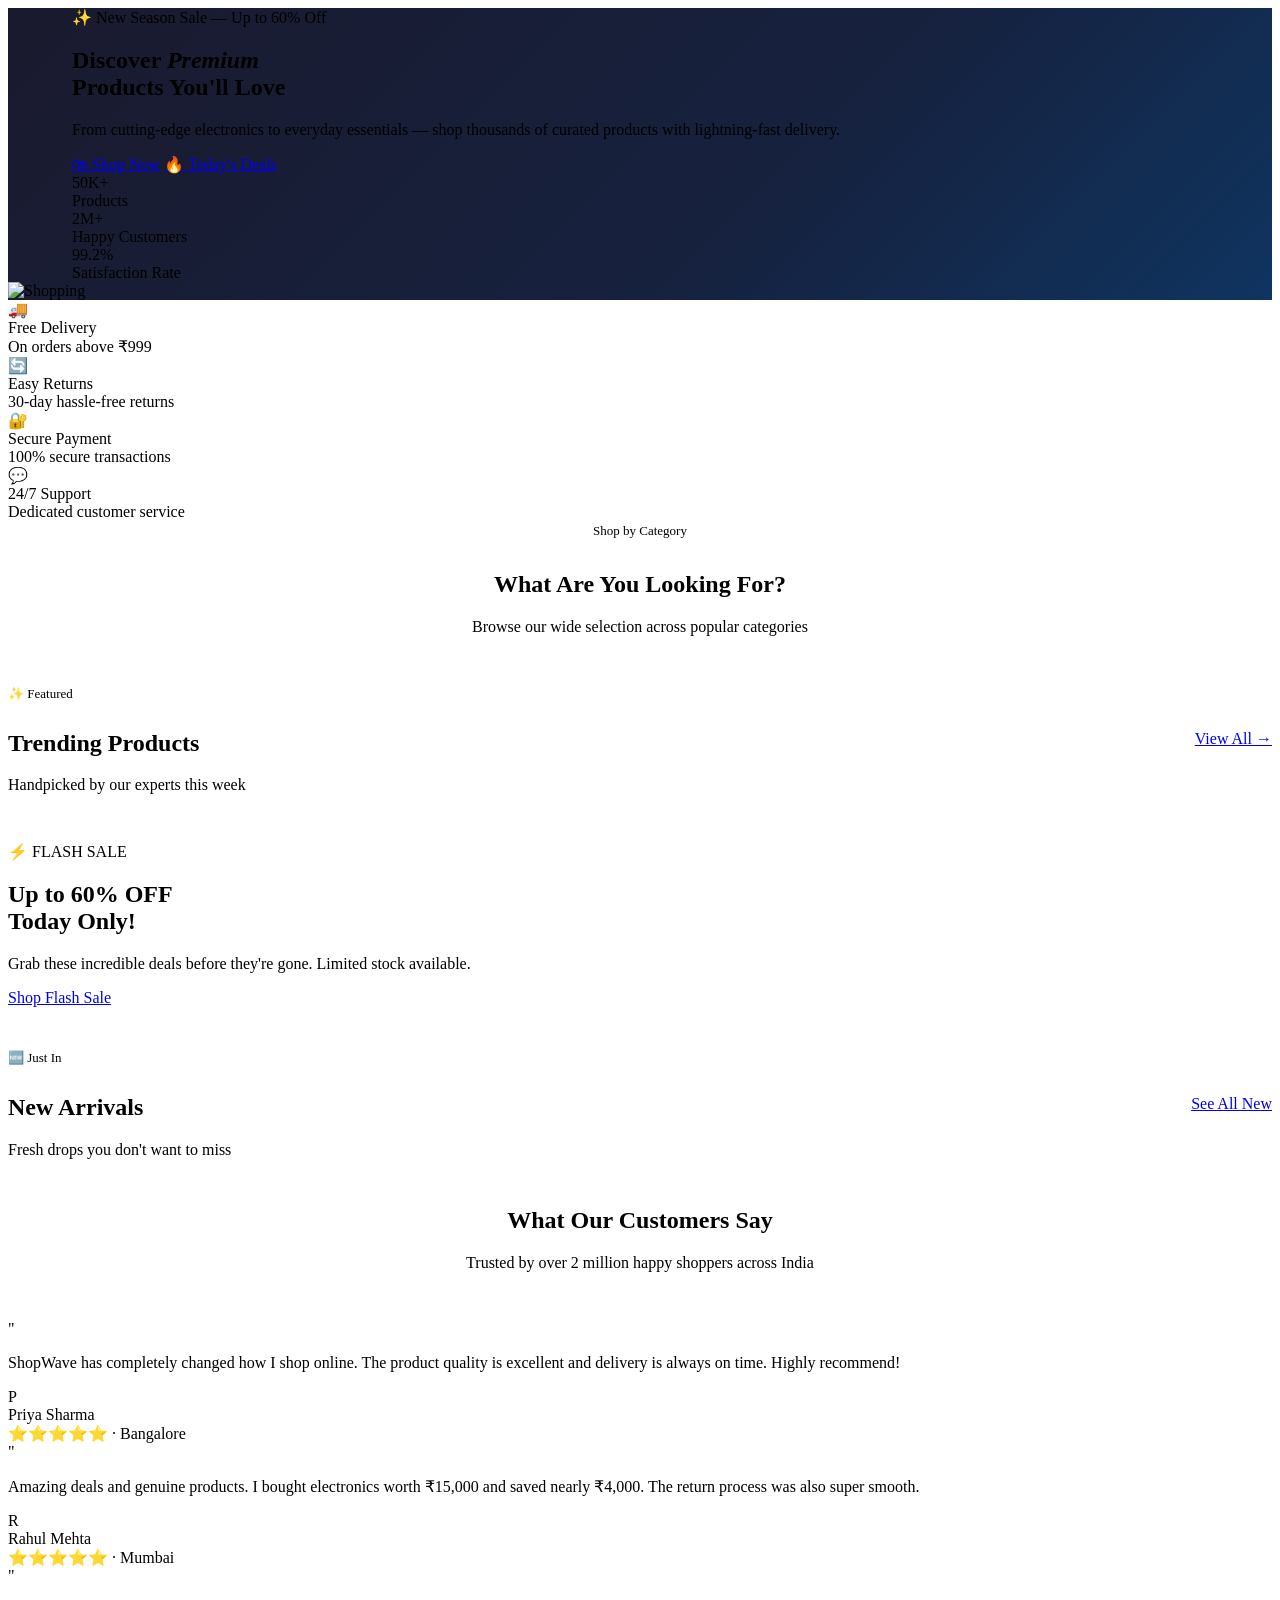
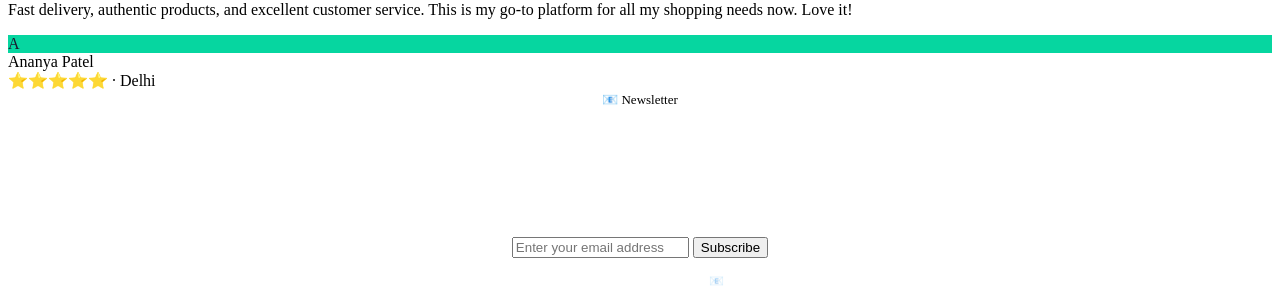
==== index.html @ c9673c78 "Add files via upload" ====
<!DOCTYPE html>
<html lang="en">
<head>
  <meta charset="UTF-8">
  <meta name="viewport" content="width=device-width, initial-scale=1.0">
  <title>ShopWave – Your Premium Shopping Destination</title>
  <meta name="description" content="Shop the latest trends in electronics, fashion, sports, and home products at unbeatable prices.">
  <link rel="stylesheet" href="css/style.css">
  <style>
    .hero-bg { background: linear-gradient(135deg, #1a1a2e 0%, #16213e 60%, #0f3460 100%); }
    .hero-single { padding: 80px 24px; text-align: center; max-width: 800px; margin: 0 auto; }
    .hero-single .hero-title { font-size: clamp(2.5rem,5vw,4.5rem); }
  </style>
</head>
<body>
<div id="header-placeholder"></div>

<!-- HERO -->
<section class="hero hero-bg">
  <div class="hero-content" style="padding-left:64px">
    <div class="hero-tag">✨ New Season Sale — Up to 60% Off</div>
    <h1 class="hero-title">Discover <em>Premium</em><br>Products You'll Love</h1>
    <p class="hero-sub">From cutting-edge electronics to everyday essentials — shop thousands of curated products with lightning-fast delivery.</p>
    <div class="hero-ctas">
      <a href="products.html" class="btn btn-primary btn-lg">🛍 Shop Now</a>
      <a href="products.html?sort=discount" class="btn btn-outline-white btn-lg">🔥 Today's Deals</a>
    </div>
    <div class="hero-stats">
      <div><div class="hero-stat-num">50K+</div><div class="hero-stat-label">Products</div></div>
      <div><div class="hero-stat-num">2M+</div><div class="hero-stat-label">Happy Customers</div></div>
      <div><div class="hero-stat-num">99.2%</div><div class="hero-stat-label">Satisfaction Rate</div></div>
    </div>
  </div>
  <div class="hero-image">
    <img src="https://images.unsplash.com/photo-1607082348824-0a96f2a4b9da?w=800&q=80" alt="Shopping">
    <div class="hero-image-overlay"></div>
  </div>
</section>

<!-- TRUST BAR -->
<section class="trust-bar">
  <div class="trust-bar-inner container">
    <div class="trust-item">
      <div class="trust-icon">🚚</div>
      <div><div class="trust-title">Free Delivery</div><div class="trust-desc">On orders above ₹999</div></div>
    </div>
    <div class="trust-item">
      <div class="trust-icon">🔄</div>
      <div><div class="trust-title">Easy Returns</div><div class="trust-desc">30-day hassle-free returns</div></div>
    </div>
    <div class="trust-item">
      <div class="trust-icon">🔐</div>
      <div><div class="trust-title">Secure Payment</div><div class="trust-desc">100% secure transactions</div></div>
    </div>
    <div class="trust-item">
      <div class="trust-icon">💬</div>
      <div><div class="trust-title">24/7 Support</div><div class="trust-desc">Dedicated customer service</div></div>
    </div>
  </div>
</section>

<!-- CATEGORIES -->
<section class="py-section">
  <div class="container">
    <div style="text-align:center; margin-bottom:48px">
      <span class="badge badge-accent" style="font-size:13px; margin-bottom:12px; display:inline-block">Shop by Category</span>
      <h2 class="section-title">What Are You Looking For?</h2>
      <p class="section-sub">Browse our wide selection across popular categories</p>
    </div>
    <div class="categories-grid" id="categoriesGrid"></div>
  </div>
</section>

<!-- FEATURED PRODUCTS -->
<section class="py-section" style="background:var(--gray-100)">
  <div class="container">
    <div style="display:flex;align-items:center;justify-content:space-between;margin-bottom:48px;flex-wrap:wrap;gap:16px">
      <div>
        <span class="badge badge-accent" style="font-size:13px; margin-bottom:8px; display:inline-block">✨ Featured</span>
        <h2 class="section-title">Trending Products</h2>
        <p class="section-sub" style="margin-bottom:0">Handpicked by our experts this week</p>
      </div>
      <a href="products.html" class="btn btn-outline">View All →</a>
    </div>
    <div class="products-grid" id="featuredProducts"></div>
  </div>
</section>

<!-- PROMO BANNER -->
<section class="py-section">
  <div class="container">
    <div class="promo-banner">
      <div>
        <div class="promo-tag">⚡ FLASH SALE</div>
        <h2 class="promo-title">Up to <span style="color:var(--gold)">60% OFF</span><br>Today Only!</h2>
        <p class="promo-sub">Grab these incredible deals before they're gone. Limited stock available.</p>
        <a href="products.html?sort=discount" class="btn btn-primary btn-lg">Shop Flash Sale</a>
      </div>
      <div>
        <p style="color:rgba(255,255,255,0.6);font-size:13px;margin-bottom:12px;text-align:center">Deal ends in:</p>
        <div class="countdown" id="countdown"></div>
      </div>
    </div>
  </div>
</section>

<!-- NEW ARRIVALS -->
<section class="py-section" style="background:var(--gray-100)">
  <div class="container">
    <div style="display:flex;align-items:center;justify-content:space-between;margin-bottom:48px;flex-wrap:wrap;gap:16px">
      <div>
        <span class="badge badge-gold" style="font-size:13px;margin-bottom:8px;display:inline-block">🆕 Just In</span>
        <h2 class="section-title">New Arrivals</h2>
        <p class="section-sub" style="margin-bottom:0">Fresh drops you don't want to miss</p>
      </div>
      <a href="products.html?sort=new" class="btn btn-outline">See All New</a>
    </div>
    <div class="products-grid" id="newArrivals"></div>
  </div>
</section>

<!-- TESTIMONIALS -->
<section class="py-section">
  <div class="container">
    <div style="text-align:center;margin-bottom:48px">
      <h2 class="section-title">What Our Customers Say</h2>
      <p class="section-sub">Trusted by over 2 million happy shoppers across India</p>
    </div>
    <div class="testimonials-grid">
      <div class="testimonial-card">
        <div class="testimonial-quote">"</div>
        <p class="testimonial-text">ShopWave has completely changed how I shop online. The product quality is excellent and delivery is always on time. Highly recommend!</p>
        <div class="testimonial-author">
          <div class="author-avatar">P</div>
          <div><div class="author-name">Priya Sharma</div><div class="author-loc">⭐⭐⭐⭐⭐ · Bangalore</div></div>
        </div>
      </div>
      <div class="testimonial-card">
        <div class="testimonial-quote">"</div>
        <p class="testimonial-text">Amazing deals and genuine products. I bought electronics worth ₹15,000 and saved nearly ₹4,000. The return process was also super smooth.</p>
        <div class="testimonial-author">
          <div class="author-avatar" style="background:var(--accent)">R</div>
          <div><div class="author-name">Rahul Mehta</div><div class="author-loc">⭐⭐⭐⭐⭐ · Mumbai</div></div>
        </div>
      </div>
      <div class="testimonial-card">
        <div class="testimonial-quote">"</div>
        <p class="testimonial-text">Fast delivery, authentic products, and excellent customer service. This is my go-to platform for all my shopping needs now. Love it!</p>
        <div class="testimonial-author">
          <div class="author-avatar" style="background:#06d6a0;color:#1a1a2e">A</div>
          <div><div class="author-name">Ananya Patel</div><div class="author-loc">⭐⭐⭐⭐⭐ · Delhi</div></div>
        </div>
      </div>
    </div>
  </div>
</section>

<!-- NEWSLETTER -->
<section class="py-section newsletter">
  <div class="container" style="text-align:center">
    <span class="badge badge-gold" style="margin-bottom:16px;display:inline-block;font-size:13px">📧 Newsletter</span>
    <h2 class="section-title" style="color:white;margin-bottom:12px">Get Exclusive Deals in Your Inbox</h2>
    <p style="color:rgba(255,255,255,0.6);margin-bottom:32px">Subscribe and get 10% off your first order + early access to sales.</p>
    <div class="newsletter-form" style="max-width:480px;margin:0 auto">
      <input type="email" placeholder="Enter your email address" id="newsletterEmail">
      <button class="btn btn-primary" onclick="subscribeNewsletter()">Subscribe</button>
    </div>
    <p style="color:rgba(255,255,255,0.4);font-size:12px;margin-top:16px">No spam, unsubscribe anytime. 📧</p>
  </div>
</section>

<div id="footer-placeholder"></div>

<script src="js/app.js"></script>
<script>
document.getElementById('header-placeholder').innerHTML = buildHeader('Home');
document.getElementById('footer-placeholder').innerHTML = buildFooter();

// Render categories
document.getElementById('categoriesGrid').innerHTML = CATEGORIES.map(c => `
  <div class="cat-card" onclick="window.location.href='products.html?cat=${c.name}'">
    <span class="cat-emoji">${c.emoji}</span>
    <div class="cat-name">${c.name}</div>
    <div class="cat-count">${c.count} items</div>
  </div>`).join('');

// Render featured products (first 8)
document.getElementById('featuredProducts').innerHTML = PRODUCTS.slice(0,8).map(p => renderProductCard(p)).join('');

// Render new arrivals (last 4)
document.getElementById('newArrivals').innerHTML = PRODUCTS.slice(4,8).map(p => renderProductCard(p)).join('');

// Countdown
startCountdown('countdown', 5, 23, 41);

// Newsletter
function subscribeNewsletter() {
  const email = document.getElementById('newsletterEmail').value;
  if (!email || !email.includes('@')) { Toast.show('Please enter a valid email', 'error'); return; }
  Toast.show('🎉 Subscribed! Check your email for 10% off coupon.', 'success');
  document.getElementById('newsletterEmail').value = '';
}
</script>
</body>
</html>
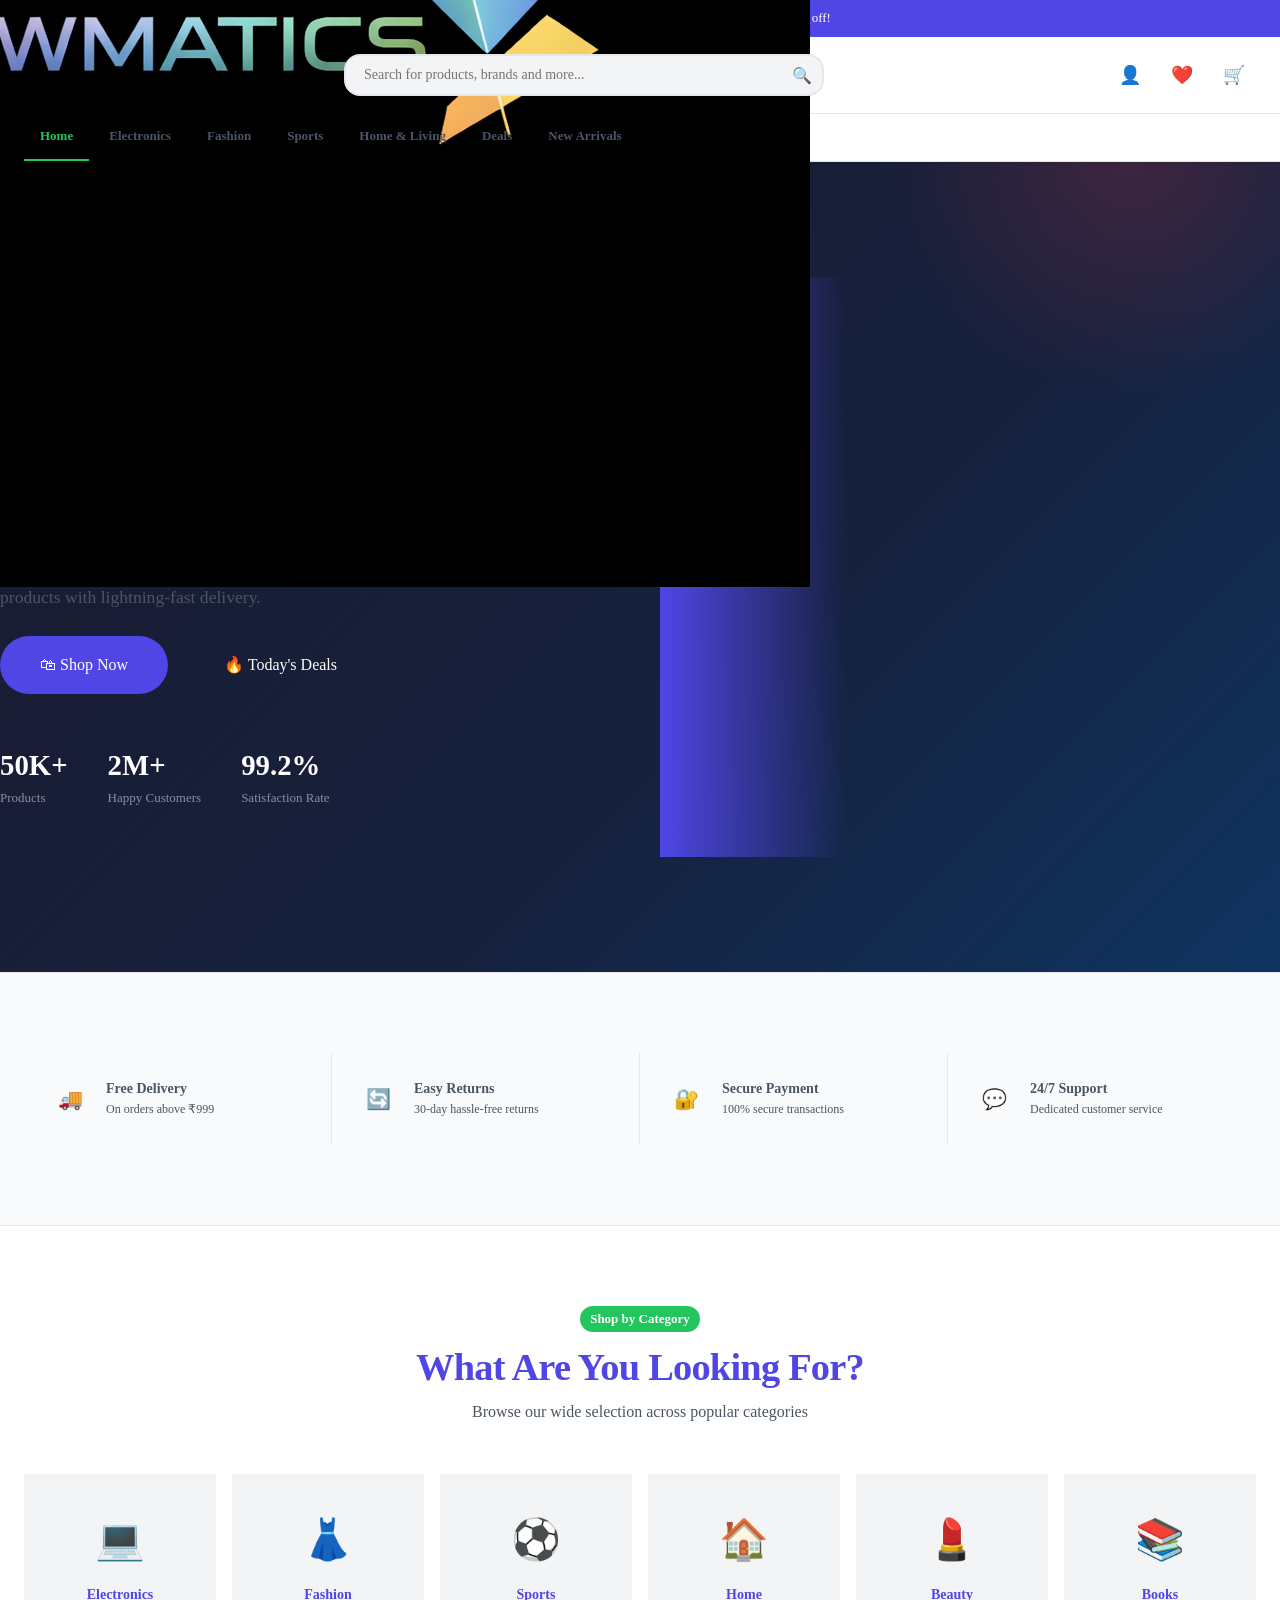
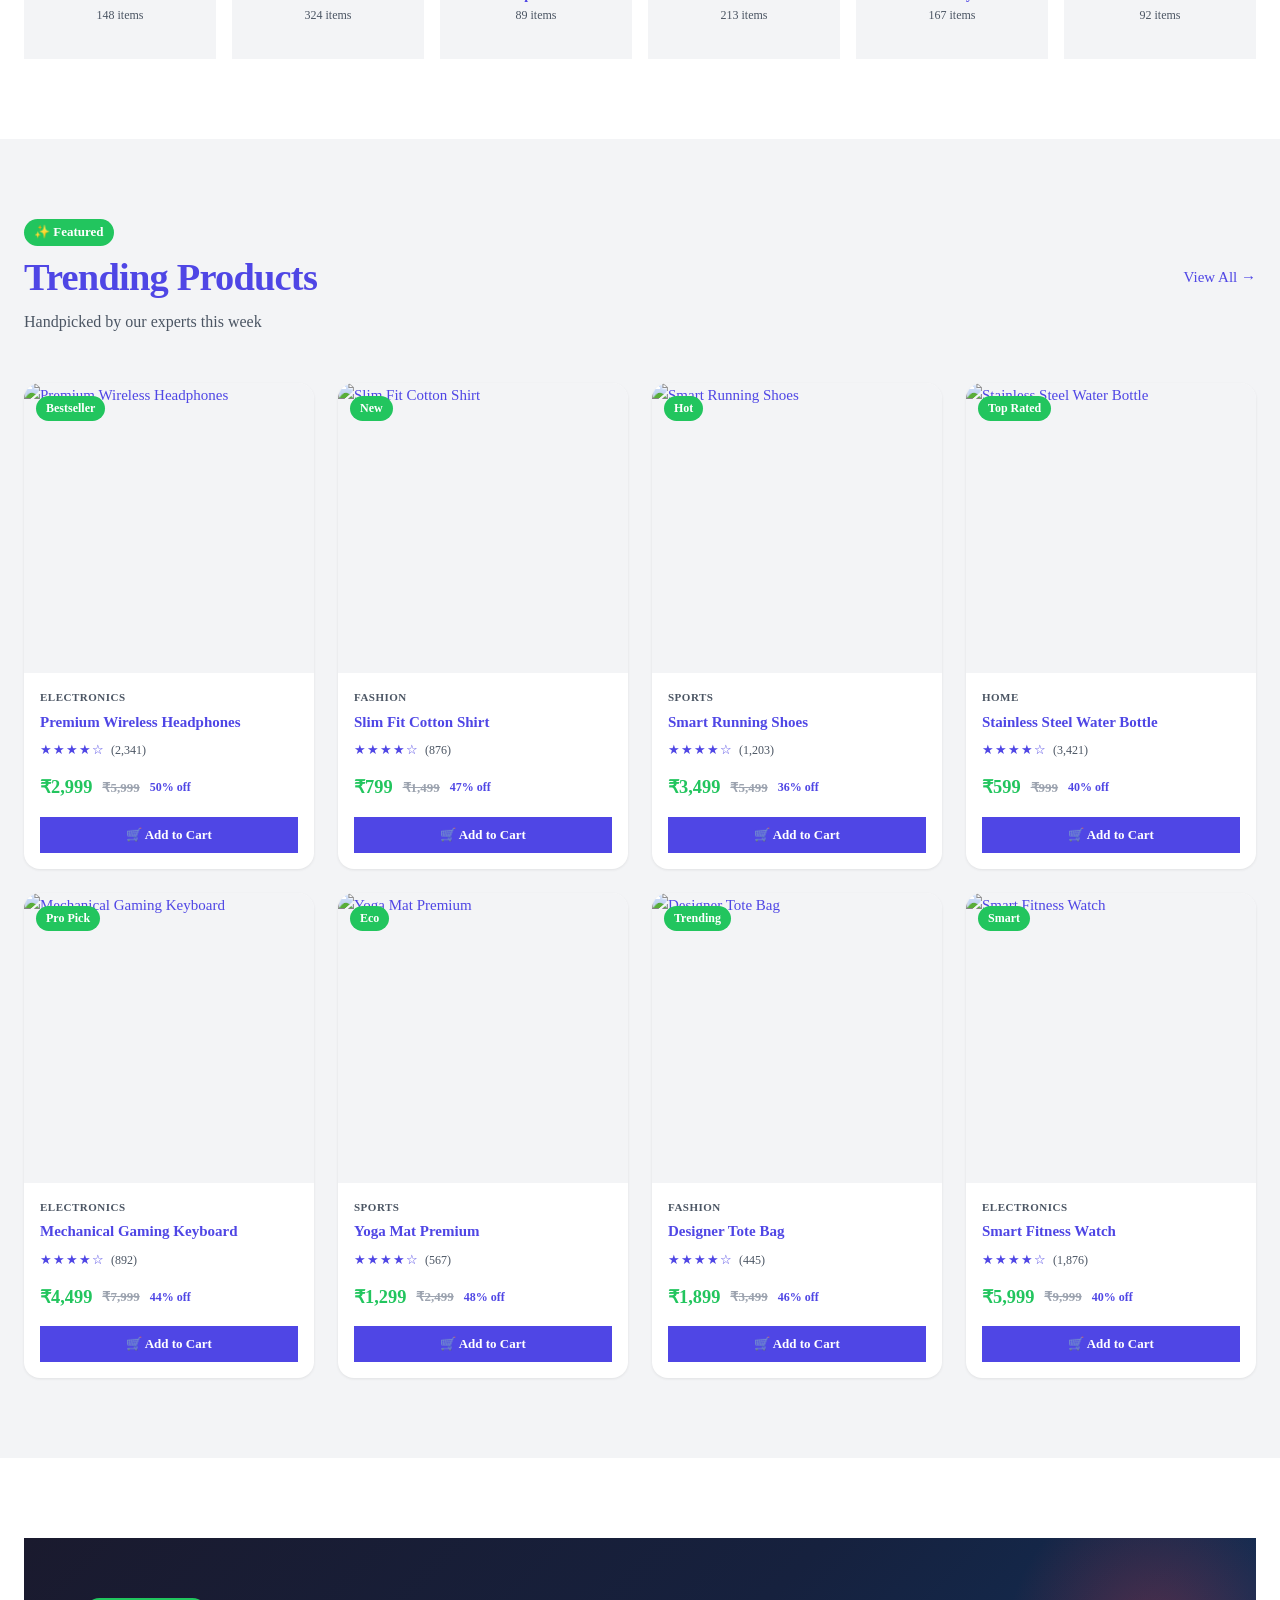
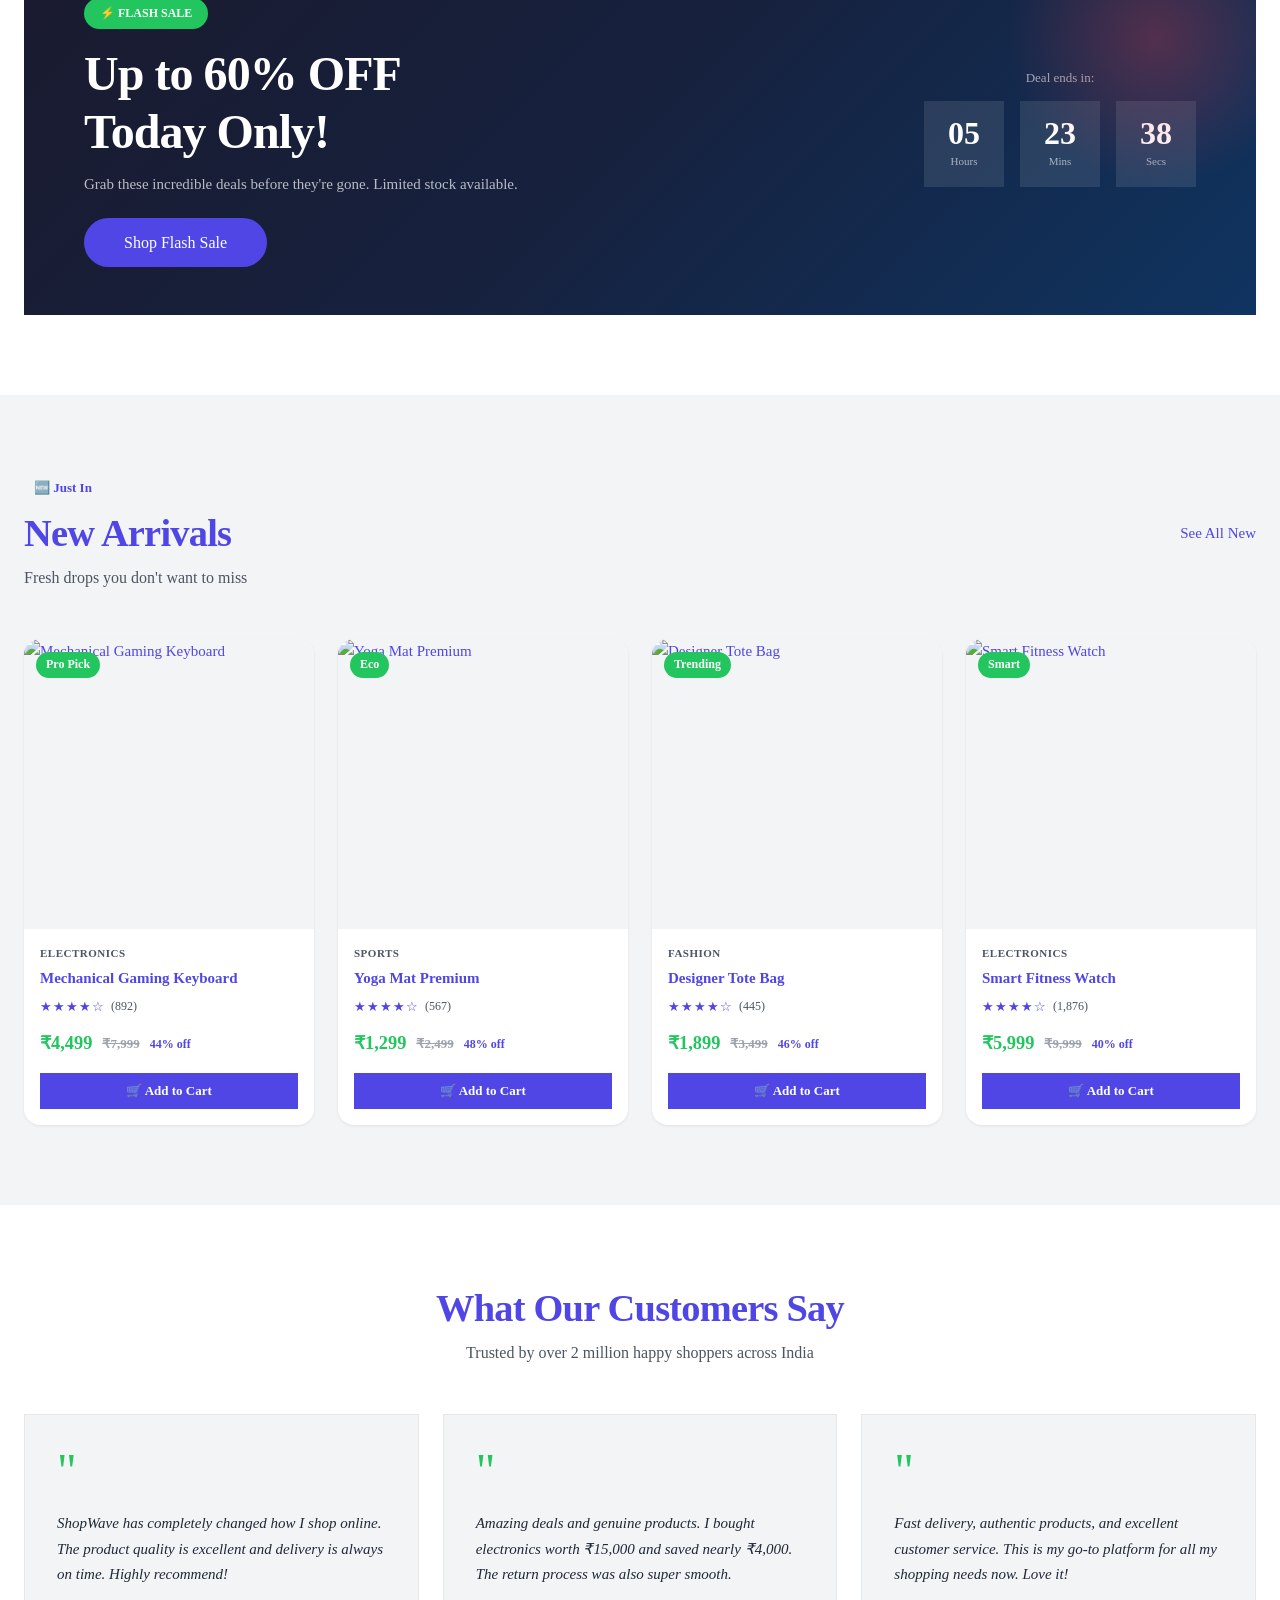
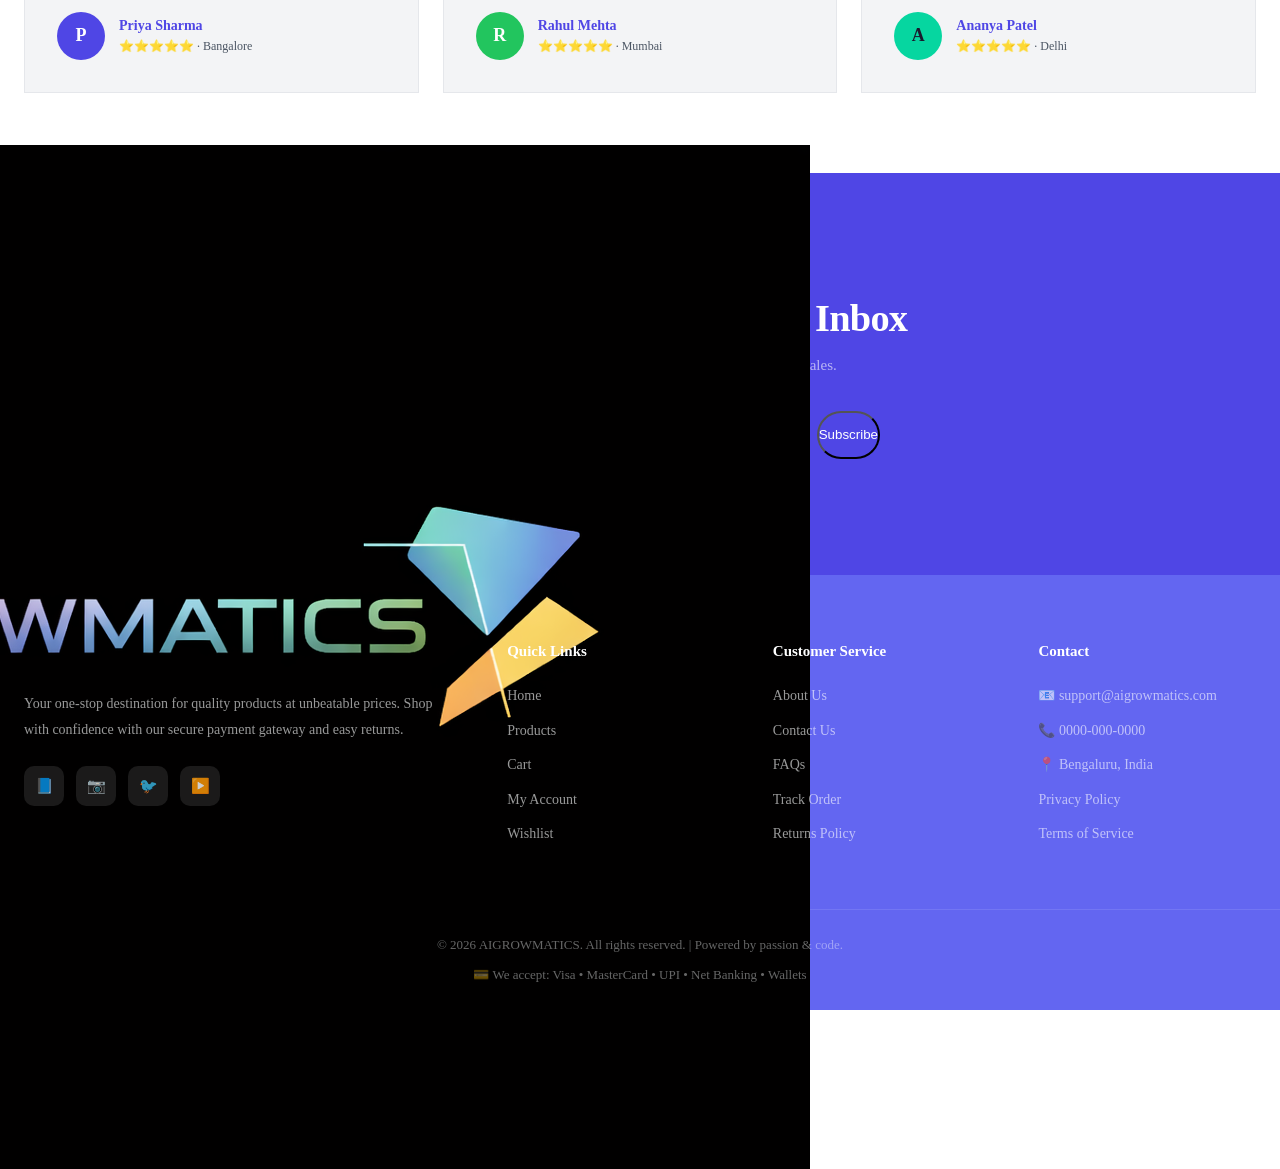
==== commit 0ad62b6f: "update" ====
--- a/index.html
+++ b/index.html
@@ -17,7 +17,7 @@
 
 <!-- HERO -->
 <section class="hero hero-bg">
-  <div class="hero-content" style="padding-left:64px">
+  <div class="hero-content container">
     <div class="hero-tag">✨ New Season Sale — Up to 60% Off</div>
     <h1 class="hero-title">Discover <em>Premium</em><br>Products You'll Love</h1>
     <p class="hero-sub">From cutting-edge electronics to everyday essentials — shop thousands of curated products with lightning-fast delivery.</p>
--- a/css/style.css
+++ b/css/style.css
@@ -0,0 +1,492 @@
+/* ===== DESIGN SYSTEM ===== */
+@import url('https://fonts.googleapis.com/css2?family=Syne:wght@400;500;600;700;800&family=DM+Sans:ital,opsz,wght@0,9..40,300;0,9..40,400;0,9..40,500;0,9..40,600;1,9..40,300&display=swap');
+
+:root {
+  --primary: #4F46E5;
+  --secondary: #6366F1;
+  --accent: #22C55E;
+  --accent-hover: #16A34A;
+
+  --bg: #F9FAFB;
+  --white: #ffffff;
+
+  --gray-100: #F3F4F6;
+  --gray-200: #E5E7EB;
+  --gray-400: #9CA3AF;
+  --gray-600: #4B5563;
+  --gray-800: #1F2937;
+
+  --shadow-sm: 0 1px 3px rgba(0,0,0,0.08);
+  --shadow-md: 0 4px 12px rgba(0,0,0,0.10);
+  --shadow-lg: 0 10px 25px rgba(0,0,0,0.12);
+
+  --radius: 16px;
+}
+
+*, *::before, *::after { box-sizing: border-box; margin: 0; padding: 0; }
+html { scroll-behavior: smooth; }
+body { font-family: var(--font-body); color: var(--primary); background: var(--white); line-height: 1.6; font-size: 15px; }
+
+/* ===== TYPOGRAPHY ===== */
+h1,h2,h3,h4,h5,h6 { font-family: var(--font-display); font-weight: 700; line-height: 1.2; }
+h1, h2, h3 {
+  letter-spacing: -0.02em;
+}
+p {
+  line-height: 1.7;
+}
+a { text-decoration: none; color: inherit; }
+a, button {
+  transition: all 0.2s ease;
+}
+
+/* ===== UTILITIES ===== */
+.container { max-width: 1280px; margin: 0 auto; padding: 0 24px; }
+.section-title { font-size: clamp(1.8rem, 3vw, 2.5rem); margin-bottom: 8px; }
+.section-sub { color: var(--gray-600); margin-bottom: 48px; font-size: 1rem; }
+.badge { display: inline-block; padding: 3px 10px; border-radius: 20px; font-size: 12px; font-weight: 600; }
+.badge-accent { background: var(--accent); color: white; }
+.badge-gold { background: var(--gold); color: var(--primary); }
+.badge-success { background: #d8f3dc; color: var(--success); }
+.text-accent { color: var(--accent); }
+.text-gold { color: var(--gold); }
+
+section {
+  padding: 80px 0;
+}
+
+/* ===== BUTTONS ===== */
+.btn {
+  border-radius: 999px;
+  font-weight: 500;
+  transition: all 0.25s ease;
+}
+.btn-primary {
+  background: var(--primary);
+  color: white;
+}
+.btn-primary:hover {
+  transform: scale(1.05);
+  box-shadow: var(--shadow-md);
+}
+.btn-outline { background: transparent; color: var(--primary); border-color: var(--primary); }
+.btn-outline:hover { background: var(--primary); color: white; }
+.btn-outline-white { background: transparent; color: white; border-color: white; }
+.btn-outline-white:hover { background: white; color: var(--primary); }
+.btn-ghost { background: transparent; color: var(--gray-600); border-color: transparent; }
+.btn-ghost:hover { background: var(--gray-100); color: var(--primary); }
+.btn-sm { padding: 8px 18px; font-size: 13px; }
+.btn-lg { padding: 16px 40px; font-size: 16px; }
+.btn-icon { padding: 10px; border-radius: 50%; width: 42px; height: 42px; justify-content: center; }
+
+/* ===== HEADER ===== */
+.header { position: sticky; top: 0; z-index: 1000; background: white; border-bottom: 1px solid var(--gray-200); box-shadow: var(--shadow-sm); }
+.header-top { background: var(--primary); color: white; text-align: center; padding: 8px; font-size: 13px; }
+.header-top span { color: var(--gold); font-weight: 600; }
+.header-main { display: flex; align-items: center; justify-content: space-between; gap: 24px; padding: 16px 24px; max-width: 1280px; margin: 0 auto; }
+.logo { font-family: var(--font-display); font-size: 1.6rem; font-weight: 800; color: var(--primary); display: flex; align-items: center; gap: 8px; }
+.logo span { color: var(--accent); }
+.logo-icon { width: 36px; height: 36px; background: var(--accent); border-radius: 10px; display: flex; align-items: center; justify-content: center; color: white; font-size: 18px; }
+.search-bar { flex: 1; max-width: 480px; position: relative; }
+.search-bar input { width: 100%; padding: 11px 48px 11px 18px; border: 2px solid var(--gray-200); border-radius: var(--radius); font-family: var(--font-body); font-size: 14px; outline: none; transition: var(--transition); background: var(--gray-100); }
+.search-bar input:focus { border-color: var(--accent); background: white; }
+.search-bar button { position: absolute; right: 12px; top: 50%; transform: translateY(-50%); background: none; border: none; cursor: pointer; color: var(--gray-600); font-size: 16px; }
+.header-actions { display: flex; align-items: center; gap: 8px; }
+.header-icon { position: relative; display: flex; align-items: center; justify-content: center; width: 44px; height: 44px; border-radius: var(--radius); cursor: pointer; color: var(--gray-800); font-size: 18px; transition: var(--transition); background: none; border: none; }
+.header-icon:hover { background: var(--gray-100); color: var(--accent); }
+.cart-badge { position: absolute; top: 4px; right: 4px; background: var(--accent); color: white; font-size: 10px; font-weight: 700; width: 18px; height: 18px; border-radius: 50%; display: flex; align-items: center; justify-content: center; }
+
+/* ===== NAV ===== */
+.navbar {
+  position: sticky;
+  top: 0;
+  background: rgba(255,255,255,0.8);
+  backdrop-filter: blur(10px);
+  border-bottom: 1px solid var(--gray-200);
+  z-index: 1000;
+}
+.nav { border-top: 1px solid var(--gray-200); }
+.nav-inner { display: flex; align-items: center; gap: 4px; max-width: 1280px; margin: 0 auto; padding: 0 24px; overflow-x: auto; scrollbar-width: none; }
+.nav-inner::-webkit-scrollbar { display: none; }
+.nav-link { padding: 12px 16px; font-family: var(--font-display); font-size: 13px; font-weight: 600; color: var(--gray-600); white-space: nowrap; transition: var(--transition); border-bottom: 2px solid transparent; }
+.nav-link:hover, .nav-link.active { color: var(--accent); border-bottom-color: var(--accent); }
+
+/* ===== HERO ===== */
+.hero {
+  display: grid;
+  grid-template-columns: 1fr 1fr;
+  align-items: center;
+  min-height: 90vh;
+  gap: 40px;
+}
+
+.hero::before { content: ''; position: absolute; top: -100px; right: -100px; width: 500px; height: 500px; background: radial-gradient(circle, rgba(230,57,70,0.2) 0%, transparent 70%); }
+.hero-content {
+  padding: 40px 0;
+}
+.hero-tag { display: inline-flex; align-items: center; gap: 8px; background: rgba(255,209,102,0.15); color: var(--gold); padding: 6px 16px; border-radius: 20px; font-size: 13px; font-weight: 600; margin-bottom: 24px; border: 1px solid rgba(255,209,102,0.3); }
+.hero-title {
+  font-size: clamp(2.5rem, 5vw, 4rem);
+  margin-bottom: 16px;
+}
+.hero-title em { color: var(--gold); font-style: normal; }
+.hero-sub {
+  color: var(--gray-600);
+  margin-bottom: 24px;
+  font-size: 1.1rem;
+}
+.hero-ctas { display: flex; gap: 16px; flex-wrap: wrap; }
+.hero-stats { display: flex; gap: 40px; margin-top: 48px; }
+.hero-stat-num { font-family: var(--font-display); font-size: 1.8rem; font-weight: 800; color: white; }
+.hero-stat-label { font-size: 13px; color: rgba(255,255,255,0.5); }
+.hero-image { position: relative; height: 580px; overflow: hidden; }
+.hero-image img { width: 100%; height: 100%; object-fit: cover; }
+.hero-image-overlay { position: absolute; inset: 0; background: linear-gradient(to right, var(--primary) 0%, transparent 30%); }
+
+/* ===== TRUST BAR ===== */
+.trust-bar {
+  background: var(--bg);
+  border-top: 1px solid var(--gray-200);
+  border-bottom: 1px solid var(--gray-200);
+}
+.trust-bar-inner { display: grid; grid-template-columns: repeat(4,1fr); gap: 0; }
+.trust-item {
+  display: flex;
+  align-items: center;
+  gap: 14px;
+  padding: 24px;
+  border-right: 1px solid var(--gray-200);
+  font-size: 14px;
+  color: var(--gray-600);
+}
+.trust-item:last-child { border-right: none; }
+.trust-icon { width: 44px; height: 44px; background: var(--cream); border-radius: 12px; display: flex; align-items: center; justify-content: center; font-size: 20px; flex-shrink: 0; }
+.trust-title { font-family: var(--font-display); font-weight: 700; font-size: 14px; }
+.trust-desc { font-size: 12px; color: var(--gray-600); }
+
+/* ===== CATEGORIES ===== */
+.categories-grid { display: grid; grid-template-columns: repeat(6, 1fr); gap: 16px; }
+.cat-card { background: var(--gray-100); border-radius: var(--radius-lg); padding: 32px 20px; text-align: center; cursor: pointer; transition: var(--transition); border: 2px solid transparent; }
+.cat-card:hover { background: var(--cream); border-color: var(--accent); transform: translateY(-4px); box-shadow: var(--shadow-md); }
+.cat-emoji { font-size: 2.5rem; margin-bottom: 12px; display: block; }
+.cat-name { font-family: var(--font-display); font-weight: 700; font-size: 14px; color: var(--primary); }
+.cat-count { font-size: 12px; color: var(--gray-600); }
+
+/* ===== PRODUCTS GRID ===== */
+.products-grid { display: grid; grid-template-columns: repeat(4, 1fr); gap: 24px; }
+.product-card {
+  background: var(--white);
+  border-radius: var(--radius);
+  overflow: hidden;
+  transition: var(--transition);
+  box-shadow: var(--shadow-sm);
+}
+.product-card:hover {
+  transform: translateY(-6px);
+  box-shadow: var(--shadow-lg);
+}
+
+.product-card img {
+  width: 100%;
+  height: 220px;
+  object-fit: cover;
+}
+.product-info {
+  padding: 16px;
+}
+.product-title {
+  font-weight: 600;
+  margin-bottom: 6px;
+}
+
+.product-price {
+  color: var(--primary);
+  font-weight: bold;
+}
+.product-img { position: relative; overflow: hidden; aspect-ratio: 1; background: var(--gray-100); }
+.product-img img { width: 100%; height: 100%; object-fit: cover; transition: transform 0.5s ease; }
+.product-card:hover .product-img img { transform: scale(1.08); }
+.product-actions { position: absolute; top: 12px; right: 12px; display: flex; flex-direction: column; gap: 8px; opacity: 0; transform: translateX(10px); transition: var(--transition); }
+.product-card:hover .product-actions { opacity: 1; transform: translateX(0); }
+.product-action-btn { width: 36px; height: 36px; background: white; border: none; border-radius: 50%; cursor: pointer; display: flex; align-items: center; justify-content: center; font-size: 15px; box-shadow: var(--shadow-sm); transition: var(--transition); color: var(--gray-600); }
+.product-action-btn:hover { background: var(--accent); color: white; }
+.product-badge { position: absolute; top: 12px; left: 12px; }
+.product-body { padding: 16px; }
+.product-cat { font-size: 11px; font-weight: 600; color: var(--gray-600); text-transform: uppercase; letter-spacing: 0.5px; margin-bottom: 6px; }
+.product-name { font-family: var(--font-display); font-weight: 700; font-size: 15px; margin-bottom: 8px; color: var(--primary); line-height: 1.3; }
+.product-rating { display: flex; align-items: center; gap: 6px; margin-bottom: 12px; }
+.stars { color: var(--gold); font-size: 13px; letter-spacing: 1px; }
+.rating-count { font-size: 12px; color: var(--gray-600); }
+.product-price { display: flex; align-items: center; gap: 10px; }
+.price-current { font-family: var(--font-display); font-weight: 800; font-size: 1.15rem; color: var(--accent); }
+.price-original { font-size: 13px; color: var(--gray-400); text-decoration: line-through; }
+.price-discount { font-size: 12px; font-weight: 700; color: var(--success); }
+.product-add-btn { width: 100%; margin-top: 14px; padding: 10px; background: var(--primary); color: white; border: none; border-radius: var(--radius-sm); font-family: var(--font-display); font-weight: 600; font-size: 13px; cursor: pointer; transition: var(--transition); display: flex; align-items: center; justify-content: center; gap: 8px; }
+.product-add-btn:hover { background: var(--accent); }
+
+/* ===== PROMO BANNER ===== */
+.promo-banner { background: linear-gradient(135deg, #1a1a2e 0%, #16213e 50%, #0f3460 100%); color: white; border-radius: var(--radius-lg); padding: 60px; display: grid; grid-template-columns: 1fr auto; align-items: center; gap: 40px; position: relative; overflow: hidden; }
+.promo-banner::before { content: ''; position: absolute; right: -50px; top: -50px; width: 300px; height: 300px; background: radial-gradient(circle, rgba(230,57,70,0.3) 0%, transparent 70%); }
+.promo-tag { background: var(--accent); color: white; padding: 6px 16px; border-radius: 20px; font-size: 12px; font-weight: 700; display: inline-block; margin-bottom: 16px; }
+.promo-title { font-size: clamp(2rem, 4vw, 3rem); margin-bottom: 12px; }
+.promo-sub { color: rgba(255,255,255,0.7); margin-bottom: 32px; }
+.countdown { display: flex; gap: 16px; }
+.count-box { text-align: center; background: rgba(255,255,255,0.1); border-radius: var(--radius-sm); padding: 16px 20px; min-width: 80px; }
+.count-num { font-family: var(--font-display); font-size: 2rem; font-weight: 800; line-height: 1; }
+.count-label { font-size: 11px; color: rgba(255,255,255,0.6); margin-top: 4px; }
+
+/* ===== TESTIMONIALS ===== */
+.testimonials-grid { display: grid; grid-template-columns: repeat(3, 1fr); gap: 24px; }
+.testimonial-card { background: var(--gray-100); border-radius: var(--radius-lg); padding: 32px; position: relative; border: 1px solid var(--gray-200); }
+.testimonial-quote { font-size: 3rem; color: var(--accent); line-height: 1; margin-bottom: 16px; font-family: Georgia, serif; }
+.testimonial-text { color: var(--gray-800); font-size: 15px; line-height: 1.7; margin-bottom: 24px; font-style: italic; }
+.testimonial-author { display: flex; align-items: center; gap: 14px; }
+.author-avatar { width: 48px; height: 48px; border-radius: 50%; background: var(--primary); display: flex; align-items: center; justify-content: center; color: white; font-family: var(--font-display); font-weight: 700; font-size: 18px; flex-shrink: 0; }
+.author-name { font-family: var(--font-display); font-weight: 700; font-size: 14px; }
+.author-loc { font-size: 12px; color: var(--gray-600); }
+
+/* ===== NEWSLETTER ===== */
+.newsletter { background: var(--primary); color: white; text-align: center; }
+.newsletter-form { display: flex; gap: 12px; max-width: 480px; margin: 0 auto; }
+.newsletter-form input { flex: 1; padding: 14px 20px; border: 2px solid rgba(255,255,255,0.2); border-radius: var(--radius); background: rgba(255,255,255,0.1); color: white; font-family: var(--font-body); outline: none; }
+.newsletter-form input::placeholder { color: rgba(255,255,255,0.4); }
+.newsletter-form input:focus { border-color: var(--gold); }
+
+/* ===== FOOTER ===== */
+.footer { background: var(--secondary); color: rgba(255,255,255,0.8); }
+.footer-grid { display: grid; grid-template-columns: 2fr 1fr 1fr 1fr; gap: 48px; padding: 64px 24px; max-width: 1280px; margin: 0 auto; }
+.footer-brand p { color: rgba(255,255,255,0.6); font-size: 14px; margin: 16px 0 24px; line-height: 1.8; }
+.footer-social { display: flex; gap: 12px; }
+.social-btn { width: 40px; height: 40px; background: rgba(255,255,255,0.1); border-radius: 10px; display: flex; align-items: center; justify-content: center; transition: var(--transition); cursor: pointer; }
+.social-btn:hover { background: var(--accent); }
+.footer-heading { font-family: var(--font-display); font-weight: 700; font-size: 15px; color: white; margin-bottom: 20px; }
+.footer-links { list-style: none; display: flex; flex-direction: column; gap: 10px; }
+.footer-links a { color: rgba(255,255,255,0.6); font-size: 14px; transition: var(--transition); }
+.footer-links a:hover { color: white; }
+.footer-bottom { border-top: 1px solid rgba(255,255,255,0.1); padding: 24px; text-align: center; font-size: 13px; color: rgba(255,255,255,0.4); max-width: 1280px; margin: 0 auto; }
+
+/* ===== PAGE HEADER ===== */
+.page-header { background: var(--primary); color: white; padding: 48px 0; }
+.page-header h1 { font-size: 2.5rem; margin-bottom: 8px; }
+.breadcrumb { display: flex; align-items: center; gap: 8px; font-size: 14px; color: rgba(255,255,255,0.6); }
+.breadcrumb a { color: var(--gold); }
+
+/* ===== FILTERS SIDEBAR ===== */
+.shop-layout { display: grid; grid-template-columns: 280px 1fr; gap: 32px; padding: 48px 0; }
+.filter-sidebar { position: sticky; top: 100px; height: fit-content; }
+.filter-card { background: white; border-radius: var(--radius-lg); padding: 24px; border: 1px solid var(--gray-200); margin-bottom: 16px; box-shadow: var(--shadow-sm); }
+.filter-title { font-family: var(--font-display); font-weight: 700; font-size: 15px; margin-bottom: 16px; display: flex; align-items: center; justify-content: space-between; }
+.filter-option { display: flex; align-items: center; gap: 10px; padding: 6px 0; cursor: pointer; font-size: 14px; color: var(--gray-700); }
+.filter-option input { accent-color: var(--accent); width: 16px; height: 16px; }
+.price-range-inputs { display: grid; grid-template-columns: 1fr 1fr; gap: 12px; }
+.price-input { width: 100%; padding: 10px 14px; border: 2px solid var(--gray-200); border-radius: var(--radius-sm); font-family: var(--font-body); font-size: 14px; outline: none; }
+.price-input:focus { border-color: var(--accent); }
+
+/* Sort/view bar */
+.shop-topbar { display: flex; align-items: center; justify-content: space-between; margin-bottom: 24px; padding-bottom: 16px; border-bottom: 1px solid var(--gray-200); }
+.result-count { font-size: 14px; color: var(--gray-600); }
+.sort-select { padding: 10px 16px; border: 2px solid var(--gray-200); border-radius: var(--radius-sm); font-family: var(--font-body); font-size: 14px; outline: none; cursor: pointer; background: white; }
+.sort-select:focus { border-color: var(--accent); }
+.view-toggle { display: flex; gap: 4px; }
+.view-btn { width: 38px; height: 38px; border: 2px solid var(--gray-200); background: white; border-radius: var(--radius-sm); cursor: pointer; display: flex; align-items: center; justify-content: center; transition: var(--transition); color: var(--gray-600); }
+.view-btn.active { background: var(--primary); border-color: var(--primary); color: white; }
+
+/* ===== PRODUCT DETAIL ===== */
+.pdp-layout { display: grid; grid-template-columns: 1fr 1fr; gap: 64px; padding: 64px 0; }
+.pdp-gallery { position: sticky; top: 100px; height: fit-content; }
+.pdp-main-img { border-radius: var(--radius-lg); overflow: hidden; aspect-ratio: 1; margin-bottom: 16px; background: var(--gray-100); }
+.pdp-main-img img { width: 100%; height: 100%; object-fit: cover; }
+.pdp-thumbnails { display: grid; grid-template-columns: repeat(4, 1fr); gap: 12px; }
+.pdp-thumb { border-radius: var(--radius-sm); overflow: hidden; aspect-ratio: 1; cursor: pointer; border: 2px solid transparent; transition: var(--transition); background: var(--gray-100); }
+.pdp-thumb.active, .pdp-thumb:hover { border-color: var(--accent); }
+.pdp-thumb img { width: 100%; height: 100%; object-fit: cover; }
+.pdp-content h1 { font-size: 2rem; margin-bottom: 12px; }
+.pdp-meta { display: flex; align-items: center; gap: 16px; margin-bottom: 20px; flex-wrap: wrap; }
+.pdp-price { margin: 24px 0; }
+.pdp-price .price-current { font-size: 2rem; }
+.variant-label { font-family: var(--font-display); font-weight: 700; font-size: 14px; margin-bottom: 12px; }
+.variant-options { display: flex; gap: 10px; flex-wrap: wrap; margin-bottom: 24px; }
+.variant-btn { padding: 8px 20px; border: 2px solid var(--gray-200); border-radius: var(--radius-sm); cursor: pointer; font-family: var(--font-display); font-weight: 600; font-size: 13px; background: white; transition: var(--transition); }
+.variant-btn:hover, .variant-btn.active { border-color: var(--accent); color: var(--accent); }
+.color-btn { width: 36px; height: 36px; border-radius: 50%; border: 3px solid white; cursor: pointer; box-shadow: 0 0 0 2px var(--gray-200); transition: var(--transition); }
+.color-btn.active { box-shadow: 0 0 0 3px var(--accent); }
+.qty-selector { display: flex; align-items: center; gap: 0; border: 2px solid var(--gray-200); border-radius: var(--radius-sm); width: fit-content; margin-bottom: 24px; }
+.qty-btn { width: 44px; height: 44px; background: none; border: none; cursor: pointer; font-size: 18px; color: var(--primary); display: flex; align-items: center; justify-content: center; transition: var(--transition); }
+.qty-btn:hover { background: var(--gray-100); }
+.qty-input { width: 56px; text-align: center; border: none; outline: none; font-family: var(--font-display); font-weight: 700; font-size: 16px; border-left: 2px solid var(--gray-200); border-right: 2px solid var(--gray-200); height: 44px; }
+.pdp-ctas { display: flex; gap: 12px; margin-bottom: 24px; }
+.pdp-ctas .btn { flex: 1; justify-content: center; }
+.pincode-check { display: flex; gap: 10px; margin-top: 16px; }
+.pincode-check input { flex: 1; padding: 10px 16px; border: 2px solid var(--gray-200); border-radius: var(--radius-sm); font-family: var(--font-body); outline: none; }
+.pdp-tabs { border-bottom: 2px solid var(--gray-200); display: flex; gap: 0; margin-bottom: 32px; margin-top: 64px; }
+.tab-btn { padding: 14px 24px; background: none; border: none; cursor: pointer; font-family: var(--font-display); font-weight: 700; font-size: 14px; color: var(--gray-600); border-bottom: 3px solid transparent; margin-bottom: -2px; transition: var(--transition); }
+.tab-btn.active { color: var(--accent); border-bottom-color: var(--accent); }
+
+/* ===== CART ===== */
+.cart-layout { display: grid; grid-template-columns: 1fr 380px; gap: 32px; padding: 48px 0; }
+.cart-items { background: white; border-radius: var(--radius-lg); border: 1px solid var(--gray-200); overflow: hidden; box-shadow: var(--shadow-sm); }
+.cart-item { display: grid; grid-template-columns: 100px 1fr auto; gap: 20px; padding: 24px; border-bottom: 1px solid var(--gray-200); align-items: center; }
+.cart-item:last-child { border-bottom: none; }
+.cart-item-img { width: 100px; height: 100px; border-radius: var(--radius-sm); overflow: hidden; background: var(--gray-100); flex-shrink: 0; }
+.cart-item-img img { width: 100%; height: 100%; object-fit: cover; }
+.cart-item-name { font-family: var(--font-display); font-weight: 700; font-size: 16px; margin-bottom: 4px; }
+.cart-item-variant { font-size: 13px; color: var(--gray-600); margin-bottom: 12px; }
+.cart-item-price { font-family: var(--font-display); font-weight: 800; font-size: 1.1rem; color: var(--accent); }
+.cart-item-subtotal { text-align: right; }
+.remove-btn { background: none; border: none; cursor: pointer; color: var(--gray-400); font-size: 16px; transition: var(--transition); padding: 4px; }
+.remove-btn:hover { color: var(--accent); }
+.order-summary { background: white; border-radius: var(--radius-lg); border: 1px solid var(--gray-200); padding: 28px; height: fit-content; position: sticky; top: 100px; box-shadow: var(--shadow-sm); }
+.order-summary h3 { font-size: 1.2rem; margin-bottom: 24px; }
+.summary-row { display: flex; justify-content: space-between; align-items: center; margin-bottom: 12px; font-size: 14px; }
+.summary-row.total { border-top: 2px solid var(--gray-200); padding-top: 16px; margin-top: 8px; font-family: var(--font-display); font-weight: 800; font-size: 1.1rem; }
+.coupon-row { display: flex; gap: 8px; margin-bottom: 20px; }
+.coupon-row input { flex: 1; padding: 10px 14px; border: 2px solid var(--gray-200); border-radius: var(--radius-sm); font-family: var(--font-body); font-size: 14px; outline: none; }
+.coupon-row input:focus { border-color: var(--accent); }
+
+/* ===== CHECKOUT ===== */
+.checkout-layout { display: grid; grid-template-columns: 1fr 380px; gap: 32px; padding: 48px 0; }
+.steps-bar { display: flex; align-items: center; margin-bottom: 32px; }
+.step { display: flex; align-items: center; gap: 10px; }
+.step-num { width: 32px; height: 32px; border-radius: 50%; background: var(--gray-200); color: var(--gray-600); display: flex; align-items: center; justify-content: center; font-family: var(--font-display); font-weight: 700; font-size: 13px; transition: var(--transition); flex-shrink: 0; }
+.step.active .step-num { background: var(--accent); color: white; }
+.step.done .step-num { background: var(--success); color: white; }
+.step-label { font-family: var(--font-display); font-weight: 600; font-size: 13px; color: var(--gray-600); }
+.step.active .step-label { color: var(--primary); }
+.step-divider { flex: 1; height: 2px; background: var(--gray-200); margin: 0 12px; }
+.step-panel { background: white; border-radius: var(--radius-lg); border: 1px solid var(--gray-200); padding: 32px; box-shadow: var(--shadow-sm); }
+.form-group { margin-bottom: 20px; }
+.form-label { display: block; font-family: var(--font-display); font-weight: 600; font-size: 13px; margin-bottom: 8px; color: var(--gray-800); }
+.form-input { width: 100%; padding: 12px 16px; border: 2px solid var(--gray-200); border-radius: var(--radius-sm); font-family: var(--font-body); font-size: 14px; outline: none; transition: var(--transition); }
+.form-input:focus { border-color: var(--accent); }
+.form-grid { display: grid; grid-template-columns: 1fr 1fr; gap: 16px; }
+.shipping-options { display: flex; flex-direction: column; gap: 12px; }
+.shipping-option { border: 2px solid var(--gray-200); border-radius: var(--radius); padding: 16px 20px; cursor: pointer; display: flex; align-items: center; justify-content: space-between; transition: var(--transition); }
+.shipping-option.selected { border-color: var(--accent); background: rgba(230,57,70,0.04); }
+.payment-methods { display: grid; grid-template-columns: 1fr 1fr; gap: 12px; margin-bottom: 24px; }
+.payment-method { border: 2px solid var(--gray-200); border-radius: var(--radius); padding: 16px; cursor: pointer; text-align: center; transition: var(--transition); font-family: var(--font-display); font-weight: 600; font-size: 13px; display: flex; align-items: center; gap: 10px; }
+.payment-method.selected { border-color: var(--accent); background: rgba(230,57,70,0.04); color: var(--accent); }
+.payment-method i { font-size: 18px; }
+
+/* ===== AUTH ===== */
+.auth-container { min-height: 80vh; display: grid; place-items: center; padding: 48px 24px; background: var(--gray-100); }
+.auth-card { background: white; border-radius: var(--radius-lg); padding: 48px; max-width: 440px; width: 100%; box-shadow: var(--shadow-lg); }
+.auth-logo { text-align: center; margin-bottom: 32px; }
+.auth-tabs { display: flex; border-bottom: 2px solid var(--gray-200); margin-bottom: 32px; }
+.auth-tab { flex: 1; padding: 14px; background: none; border: none; cursor: pointer; font-family: var(--font-display); font-weight: 700; font-size: 15px; color: var(--gray-600); border-bottom: 3px solid transparent; margin-bottom: -2px; transition: var(--transition); }
+.auth-tab.active { color: var(--accent); border-bottom-color: var(--accent); }
+.divider { display: flex; align-items: center; gap: 16px; margin: 24px 0; font-size: 13px; color: var(--gray-400); }
+.divider::before, .divider::after { content: ''; flex: 1; height: 1px; background: var(--gray-200); }
+.social-login { display: flex; gap: 12px; margin-bottom: 24px; }
+.social-login-btn { flex: 1; padding: 12px; border: 2px solid var(--gray-200); border-radius: var(--radius-sm); background: white; cursor: pointer; display: flex; align-items: center; justify-content: center; gap: 8px; font-family: var(--font-display); font-weight: 600; font-size: 13px; transition: var(--transition); }
+.social-login-btn:hover { border-color: var(--primary); background: var(--gray-100); }
+
+/* ===== ADMIN ===== */
+.admin-layout { display: grid; grid-template-columns: 260px 1fr; min-height: 100vh; }
+.admin-sidebar { background: var(--primary); color: white; padding: 0; position: fixed; top: 0; left: 0; height: 100vh; width: 260px; overflow-y: auto; z-index: 100; }
+.admin-logo { padding: 28px 24px; border-bottom: 1px solid rgba(255,255,255,0.1); }
+.admin-nav { padding: 16px 12px; }
+.admin-nav-item { display: flex; align-items: center; gap: 12px; padding: 12px 16px; border-radius: var(--radius-sm); cursor: pointer; font-size: 14px; font-weight: 500; color: rgba(255,255,255,0.7); transition: var(--transition); margin-bottom: 4px; }
+.admin-nav-item:hover, .admin-nav-item.active { background: rgba(255,255,255,0.1); color: white; }
+.admin-nav-item.active { background: var(--accent); color: white; }
+.admin-nav-item i { width: 20px; text-align: center; font-size: 16px; }
+.admin-main { margin-left: 260px; background: var(--gray-100); min-height: 100vh; }
+.admin-topbar { background: white; padding: 16px 32px; display: flex; align-items: center; justify-content: space-between; border-bottom: 1px solid var(--gray-200); position: sticky; top: 0; z-index: 50; box-shadow: var(--shadow-sm); }
+.admin-content { padding: 32px; }
+.stat-cards { display: grid; grid-template-columns: repeat(4, 1fr); gap: 24px; margin-bottom: 32px; }
+.stat-card { background: white; border-radius: var(--radius-lg); padding: 28px; box-shadow: var(--shadow-sm); border-left: 4px solid; position: relative; overflow: hidden; }
+.stat-card::after { content: ''; position: absolute; right: -20px; top: -20px; width: 80px; height: 80px; border-radius: 50%; opacity: 0.1; }
+.stat-card:nth-child(1) { border-color: var(--accent); } .stat-card:nth-child(1)::after { background: var(--accent); }
+.stat-card:nth-child(2) { border-color: #06d6a0; } .stat-card:nth-child(2)::after { background: #06d6a0; }
+.stat-card:nth-child(3) { border-color: var(--gold); } .stat-card:nth-child(3)::after { background: var(--gold); }
+.stat-card:nth-child(4) { border-color: #4cc9f0; } .stat-card:nth-child(4)::after { background: #4cc9f0; }
+.stat-icon { font-size: 2rem; margin-bottom: 12px; }
+.stat-value { font-family: var(--font-display); font-size: 2rem; font-weight: 800; margin-bottom: 4px; }
+.stat-label { font-size: 13px; color: var(--gray-600); }
+.stat-change { font-size: 12px; margin-top: 8px; font-weight: 600; }
+.stat-change.up { color: var(--success); }
+.stat-change.down { color: var(--accent); }
+.admin-table { width: 100%; border-collapse: collapse; }
+.admin-table th { background: var(--gray-100); padding: 12px 16px; text-align: left; font-family: var(--font-display); font-size: 12px; font-weight: 700; color: var(--gray-600); text-transform: uppercase; letter-spacing: 0.5px; }
+.admin-table td { padding: 14px 16px; border-bottom: 1px solid var(--gray-100); font-size: 14px; vertical-align: middle; }
+.admin-table tr:hover td { background: var(--gray-50); }
+.status-badge { padding: 4px 12px; border-radius: 20px; font-size: 11px; font-weight: 700; text-transform: uppercase; letter-spacing: 0.5px; }
+.status-delivered { background: #d8f3dc; color: var(--success); }
+.status-shipped { background: #caf0f8; color: #0077b6; }
+.status-processing { background: #fff3cd; color: #856404; }
+.status-cancelled { background: #f8d7da; color: #842029; }
+
+/* ===== TOAST ===== */
+.toast-container { position: fixed; bottom: 24px; right: 24px; z-index: 9999; display: flex; flex-direction: column; gap: 12px; }
+.toast { background: white; border-radius: var(--radius); padding: 16px 20px; box-shadow: var(--shadow-lg); border-left: 4px solid var(--accent); display: flex; align-items: center; gap: 12px; min-width: 300px; font-size: 14px; animation: slideIn 0.3s ease; }
+.toast.success { border-color: var(--success); }
+@keyframes slideIn { from { transform: translateX(100%); opacity: 0; } to { transform: translateX(0); opacity: 1; } }
+@keyframes slideOut { from { transform: translateX(0); opacity: 1; } to { transform: translateX(100%); opacity: 0; } }
+
+/* ===== WISHLIST PAGE ===== */
+.wishlist-grid { display: grid; grid-template-columns: repeat(4, 1fr); gap: 24px; }
+
+/* ===== EMPTY STATE ===== */
+.empty-state { text-align: center; padding: 80px 24px; }
+.empty-state-icon { font-size: 4rem; margin-bottom: 20px; }
+.empty-state h3 { font-size: 1.5rem; margin-bottom: 8px; }
+.empty-state p { color: var(--gray-600); margin-bottom: 24px; }
+
+/* ===== SECTIONS ===== */
+section.py-section { padding: 80px 0; }
+section.py-section-sm { padding: 48px 0; }
+
+/* ===== MOBILE MENU ===== */
+.hamburger { display: none; }
+
+/* ===== RESPONSIVE ===== */
+@media (max-width: 1024px) {
+  .products-grid { grid-template-columns: repeat(3, 1fr); }
+  .categories-grid { grid-template-columns: repeat(3, 1fr); }
+  .trust-bar-inner { grid-template-columns: repeat(2, 1fr); }
+  .trust-item { border-bottom: 1px solid var(--gray-200); }
+  .hero { grid-template-columns: 1fr; min-height: auto; }
+  .hero-content { padding: 60px 40px; }
+  .hero-image { display: none; }
+  .footer-grid { grid-template-columns: 1fr 1fr; gap: 32px; }
+  .shop-layout { grid-template-columns: 240px 1fr; }
+  .pdp-layout { gap: 40px; }
+  .stat-cards { grid-template-columns: repeat(2, 1fr); }
+}
+@media (max-width: 768px) {
+  .header-main { padding: 12px 16px; }
+  .search-bar { display: none; }
+  .hamburger { display: flex; }
+  .products-grid { grid-template-columns: repeat(2, 1fr); gap: 16px; }
+  .categories-grid { grid-template-columns: repeat(3, 1fr); }
+  .testimonials-grid { grid-template-columns: 1fr; }
+  .shop-layout { grid-template-columns: 1fr; }
+  .filter-sidebar { position: static; display: none; }
+  .filter-sidebar.open { display: block; }
+  .cart-layout, .checkout-layout { grid-template-columns: 1fr; }
+  .order-summary { position: static; }
+  .pdp-layout { grid-template-columns: 1fr; }
+  .pdp-gallery { position: static; }
+  .footer-grid { grid-template-columns: 1fr; gap: 24px; padding: 40px 16px; }
+  .promo-banner { grid-template-columns: 1fr; padding: 40px 24px; }
+  .hero { grid-template-columns: 1fr; text-align: center; }
+  .hero-image { order: -1; }
+  .container { padding: 0 16px; }
+  .hero-content { padding: 48px 24px; }
+  .admin-layout { grid-template-columns: 1fr; }
+  .admin-sidebar { display: none; }
+  .admin-main { margin-left: 0; }
+  .stat-cards { grid-template-columns: 1fr 1fr; }
+  .hero-stats { gap: 24px; }
+  .cart-item { grid-template-columns: 80px 1fr; }
+  .cart-item-subtotal { grid-column: 2; }
+}
+@media (max-width: 480px) {
+  .products-grid { grid-template-columns: repeat(2, 1fr); gap: 12px; }
+  .categories-grid { grid-template-columns: repeat(2, 1fr); }
+  .countdown { gap: 8px; }
+  .count-box { min-width: 60px; padding: 12px 14px; }
+  .count-num { font-size: 1.5rem; }
+  .newsletter-form { flex-direction: column; }
+  .stat-cards { grid-template-columns: 1fr; }
+  .pdp-ctas { flex-direction: column; }
+}
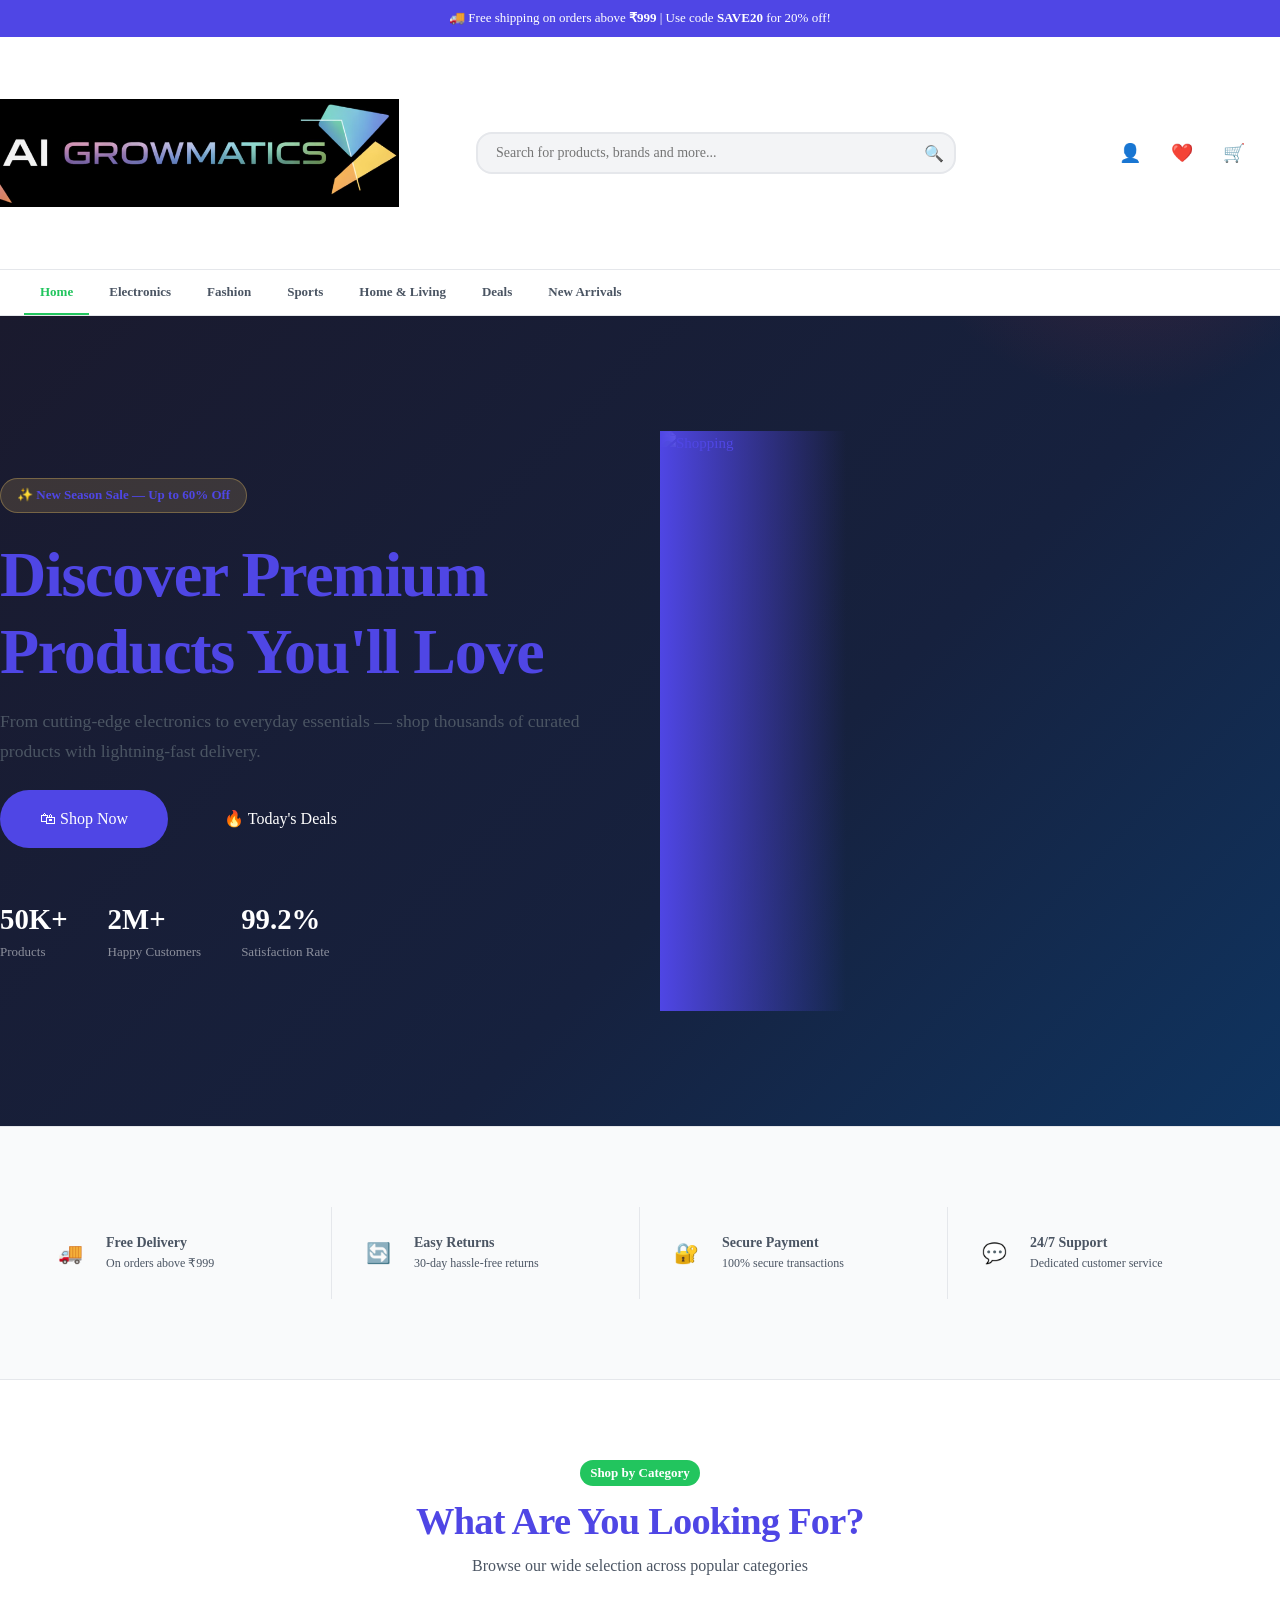
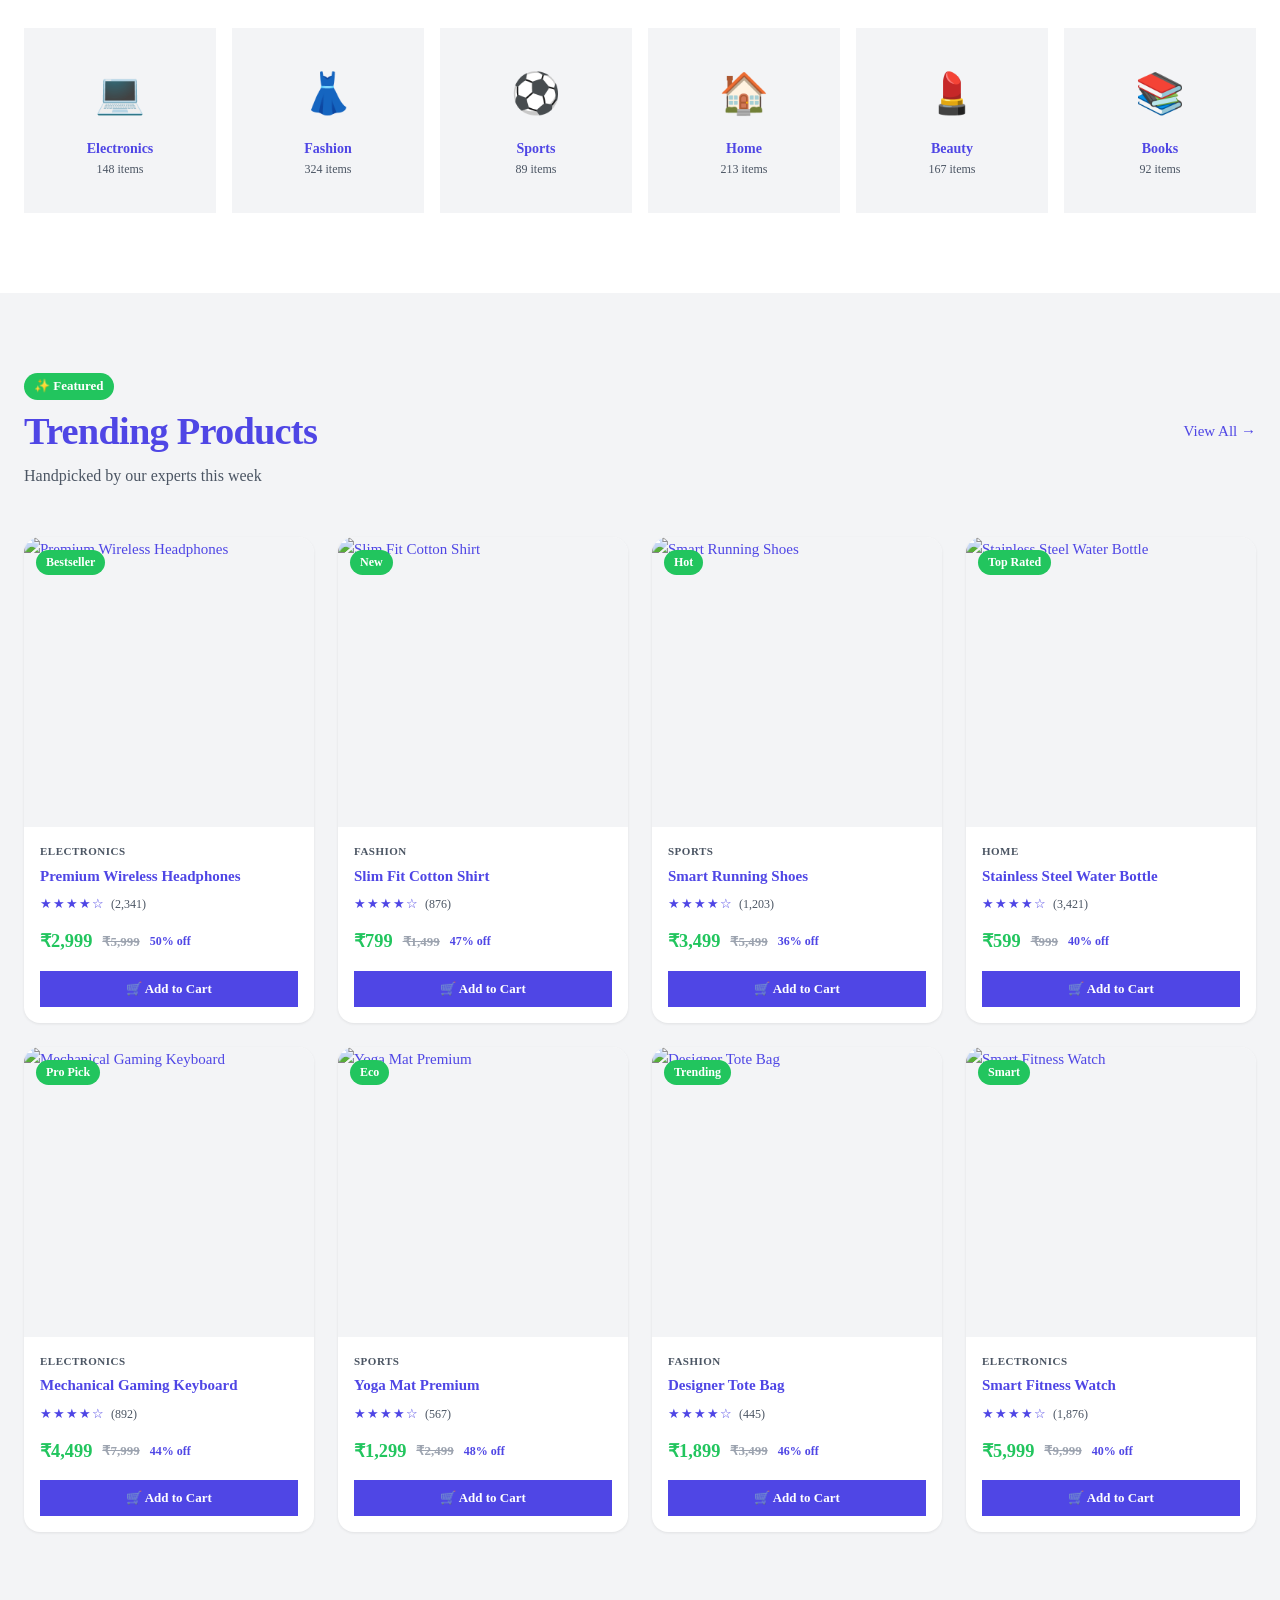
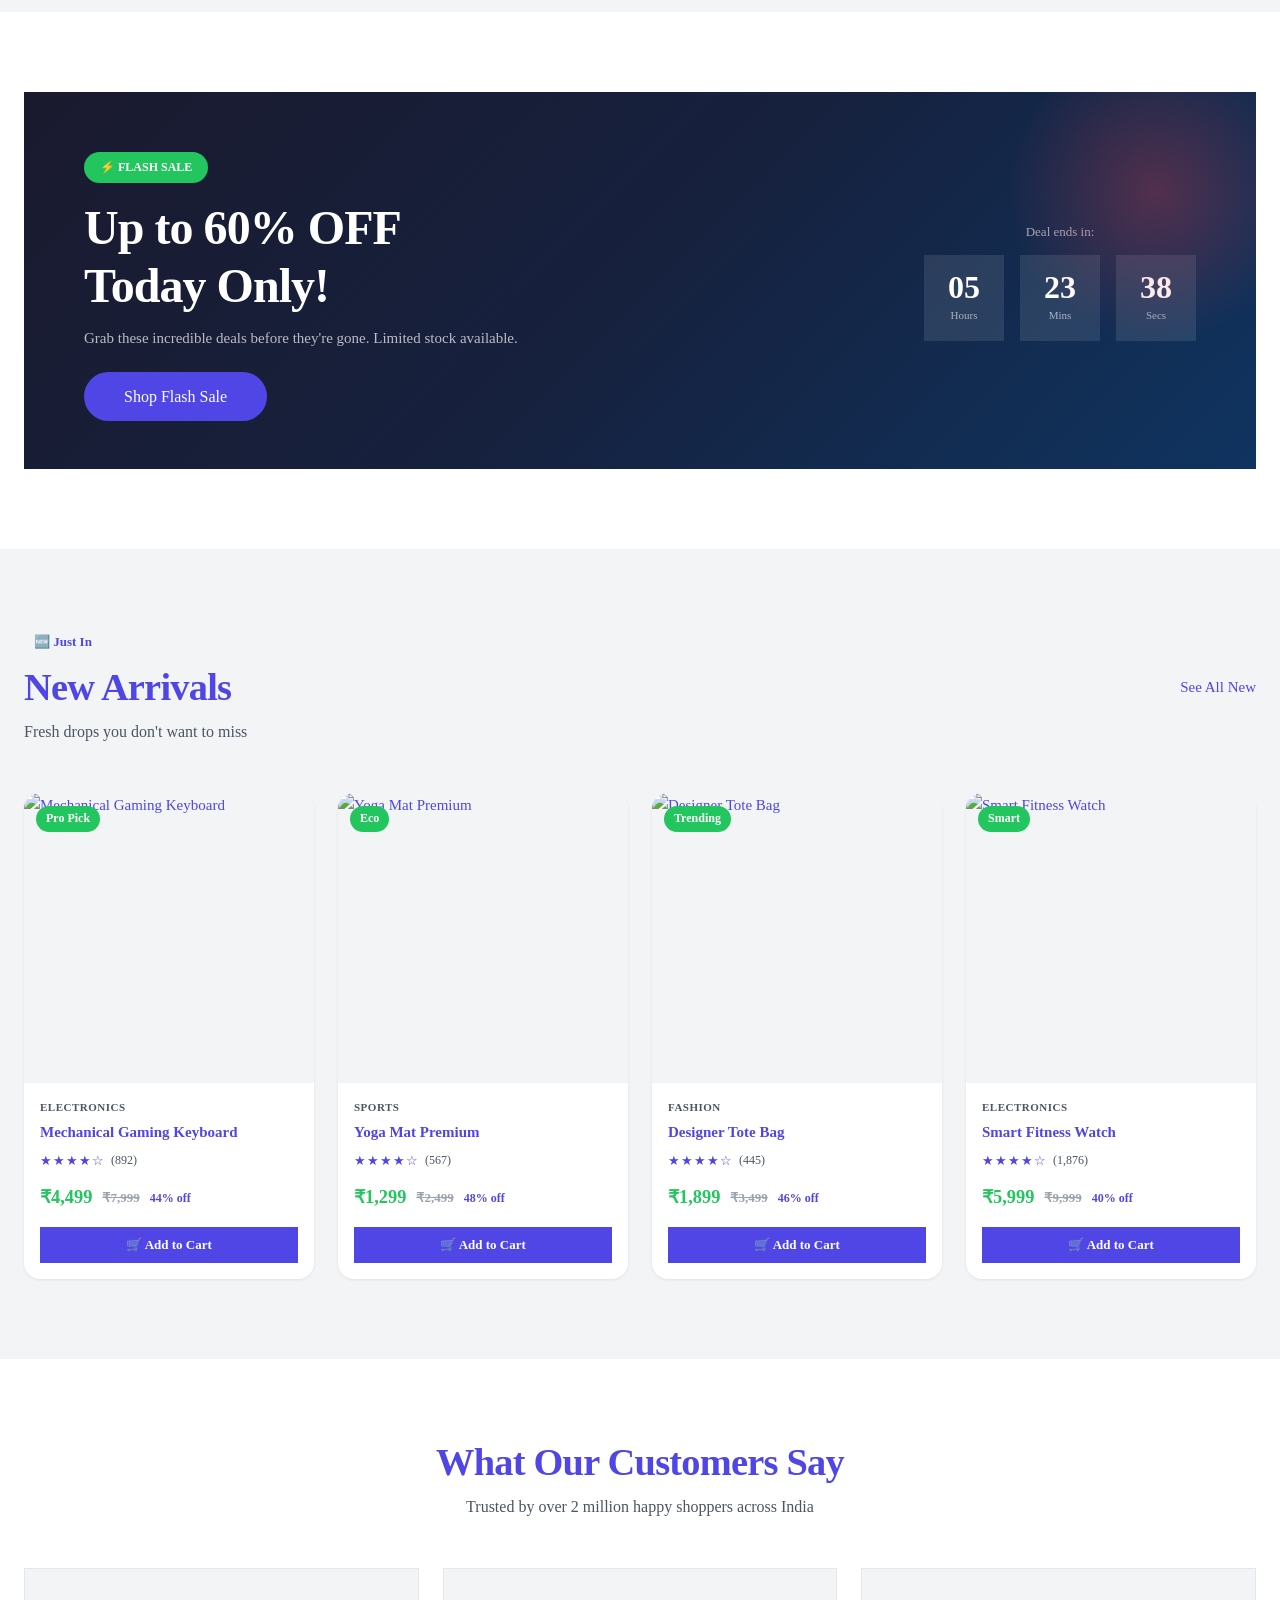
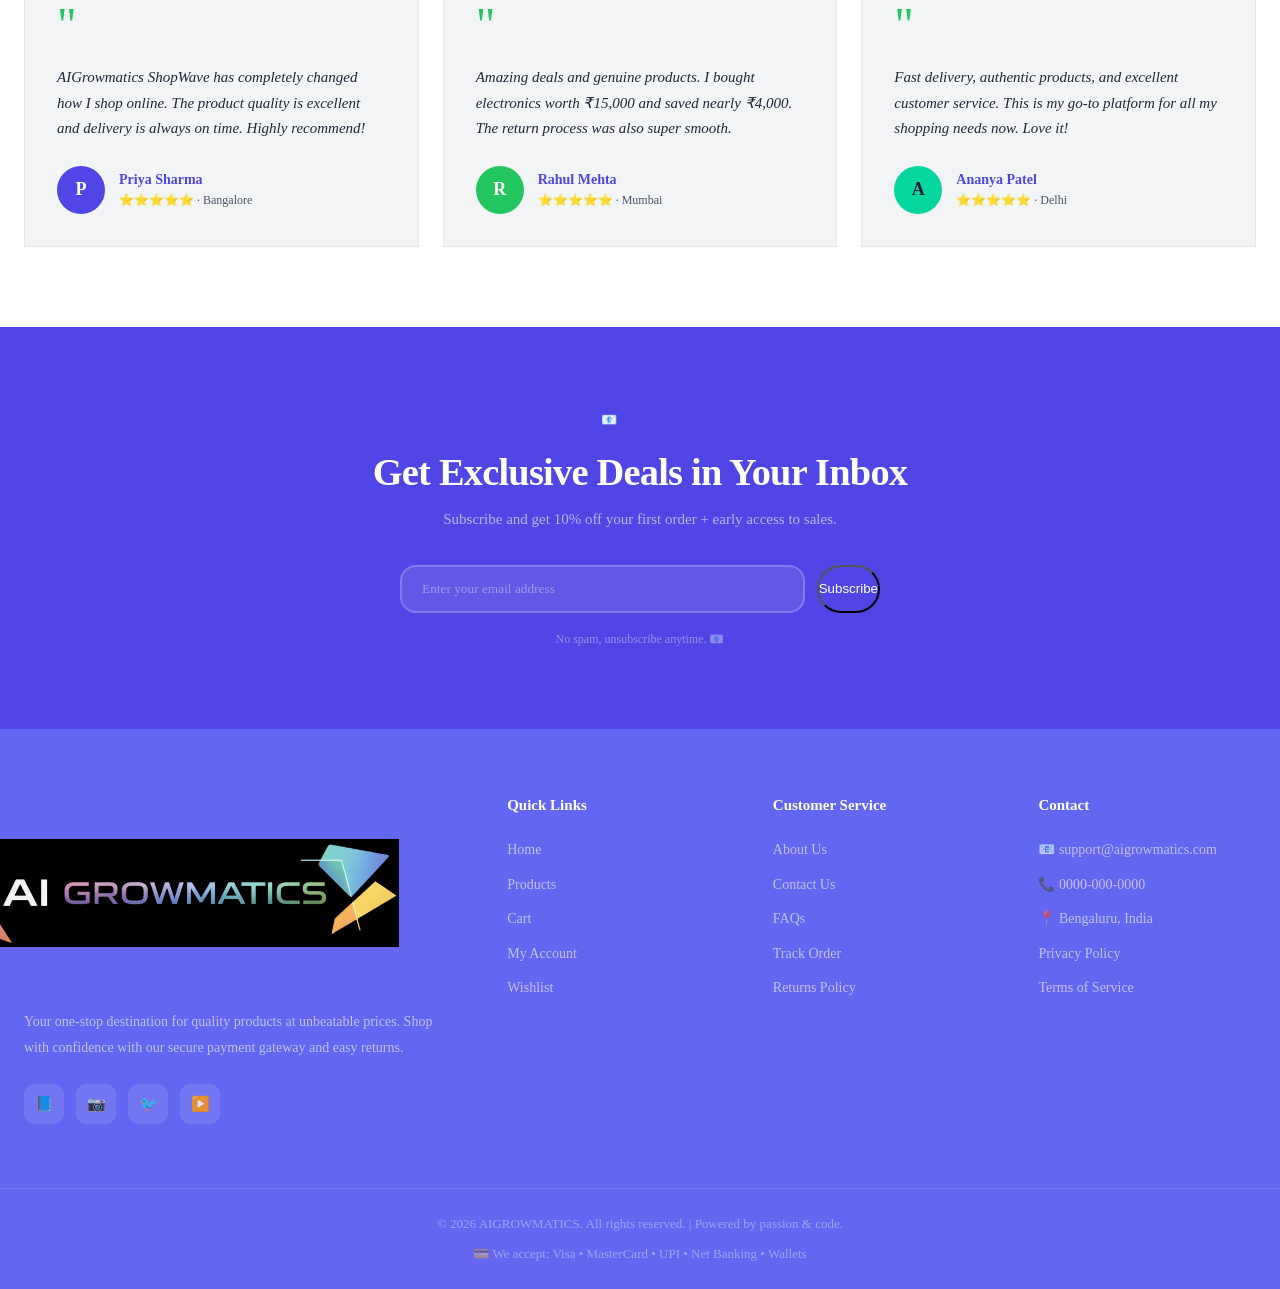
==== commit 3193f87b: "Update index.html" ====
--- a/index.html
+++ b/index.html
@@ -3,7 +3,7 @@
 <head>
   <meta charset="UTF-8">
   <meta name="viewport" content="width=device-width, initial-scale=1.0">
-  <title>ShopWave – Your Premium Shopping Destination</title>
+  <title>AIGrowmatics ShopWave – Your Premium Shopping Destination</title>
   <meta name="description" content="Shop the latest trends in electronics, fashion, sports, and home products at unbeatable prices.">
   <link rel="stylesheet" href="css/style.css">
   <style>
@@ -129,7 +129,7 @@
     <div class="testimonials-grid">
       <div class="testimonial-card">
         <div class="testimonial-quote">"</div>
-        <p class="testimonial-text">ShopWave has completely changed how I shop online. The product quality is excellent and delivery is always on time. Highly recommend!</p>
+        <p class="testimonial-text">AIGrowmatics ShopWave has completely changed how I shop online. The product quality is excellent and delivery is always on time. Highly recommend!</p>
         <div class="testimonial-author">
           <div class="author-avatar">P</div>
           <div><div class="author-name">Priya Sharma</div><div class="author-loc">⭐⭐⭐⭐⭐ · Bangalore</div></div>
--- a/css/style.css
+++ b/css/style.css
@@ -36,9 +36,10 @@
   line-height: 1.7;
 }
 a { text-decoration: none; color: inherit; }
-a, button {
-  transition: all 0.2s ease;
-}
+.text-xl { font-size: 1.25rem; }
+.font-bold { font-weight: 700; }
+.tracking-tight { letter-spacing: -0.02em; }
+.text-indigo-600 { color: var(--primary); }
 
 /* ===== UTILITIES ===== */
 .container { max-width: 1280px; margin: 0 auto; padding: 0 24px; }
@@ -86,7 +87,8 @@
 .header-main { display: flex; align-items: center; justify-content: space-between; gap: 24px; padding: 16px 24px; max-width: 1280px; margin: 0 auto; }
 .logo { font-family: var(--font-display); font-size: 1.6rem; font-weight: 800; color: var(--primary); display: flex; align-items: center; gap: 8px; }
 .logo span { color: var(--accent); }
-.logo-icon { width: 36px; height: 36px; background: var(--accent); border-radius: 10px; display: flex; align-items: center; justify-content: center; color: white; font-size: 18px; }
+.logo-icon { width: 300px; height: 200px; background: transparent; border-radius: 10px; display: flex; align-items: center; justify-content: center; color: white; font-size: 18px; }
+.logo-icon img { width: 150%; height: 100%; object-fit: contain; padding: 0; }
 .search-bar { flex: 1; max-width: 480px; position: relative; }
 .search-bar input { width: 100%; padding: 11px 48px 11px 18px; border: 2px solid var(--gray-200); border-radius: var(--radius); font-family: var(--font-body); font-size: 14px; outline: none; transition: var(--transition); background: var(--gray-100); }
 .search-bar input:focus { border-color: var(--accent); background: white; }
@@ -108,8 +110,10 @@
 .nav { border-top: 1px solid var(--gray-200); }
 .nav-inner { display: flex; align-items: center; gap: 4px; max-width: 1280px; margin: 0 auto; padding: 0 24px; overflow-x: auto; scrollbar-width: none; }
 .nav-inner::-webkit-scrollbar { display: none; }
-.nav-link { padding: 12px 16px; font-family: var(--font-display); font-size: 13px; font-weight: 600; color: var(--gray-600); white-space: nowrap; transition: var(--transition); border-bottom: 2px solid transparent; }
-.nav-link:hover, .nav-link.active { color: var(--accent); border-bottom-color: var(--accent); }
+.nav-link { position: relative; padding: 12px 16px; font-family: var(--font-display); font-size: 13px; font-weight: 600; color: var(--gray-600); white-space: nowrap; transition: color 0.25s ease; }
+.nav-link .nav-underline { position: absolute; left: 0; bottom: 0; width: 0; height: 2px; background: var(--accent); transition: width 0.25s ease; }
+.nav-link:hover, .nav-link.active { color: var(--accent); }
+.nav-link:hover .nav-underline, .nav-link.active .nav-underline { width: 100%; }
 
 /* ===== HERO ===== */
 .hero {
@@ -468,9 +472,6 @@
   .pdp-gallery { position: static; }
   .footer-grid { grid-template-columns: 1fr; gap: 24px; padding: 40px 16px; }
   .promo-banner { grid-template-columns: 1fr; padding: 40px 24px; }
-  .hero { grid-template-columns: 1fr; text-align: center; }
-  .hero-image { order: -1; }
-  .container { padding: 0 16px; }
   .hero-content { padding: 48px 24px; }
   .admin-layout { grid-template-columns: 1fr; }
   .admin-sidebar { display: none; }
